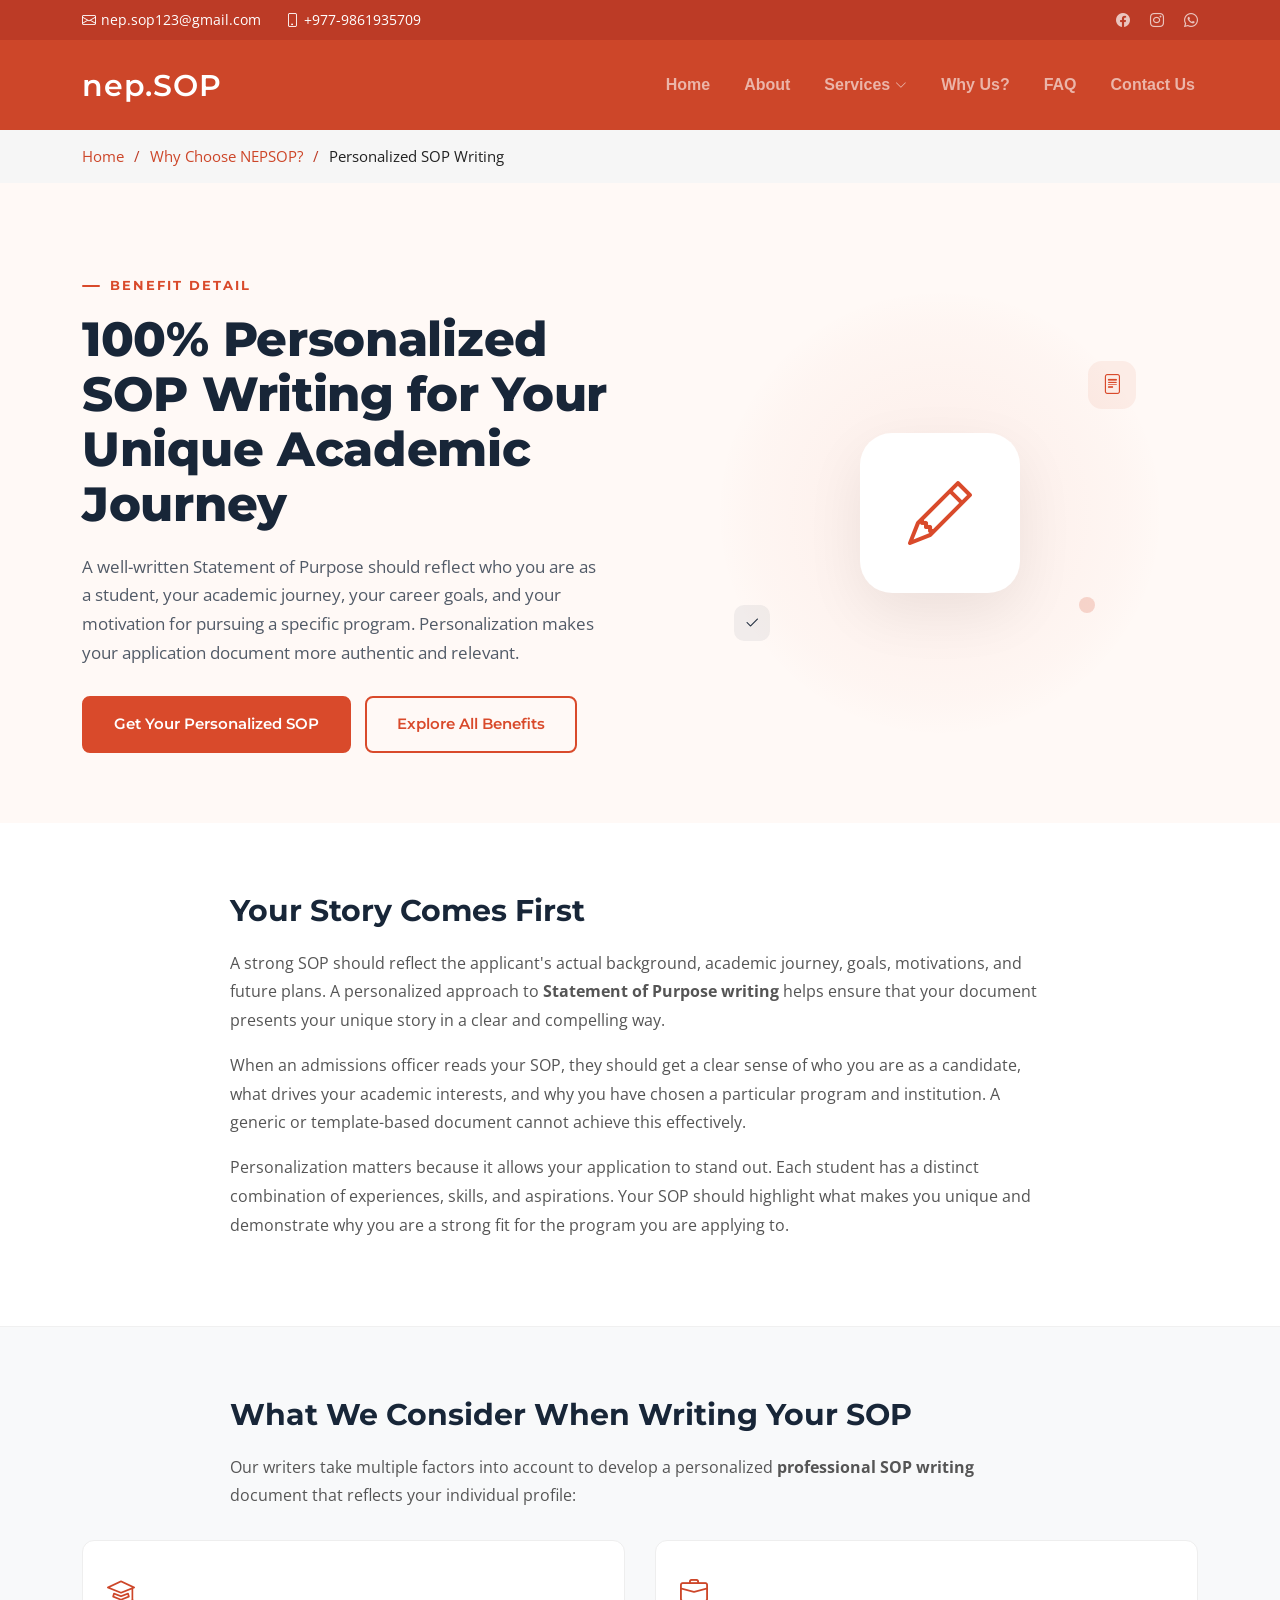
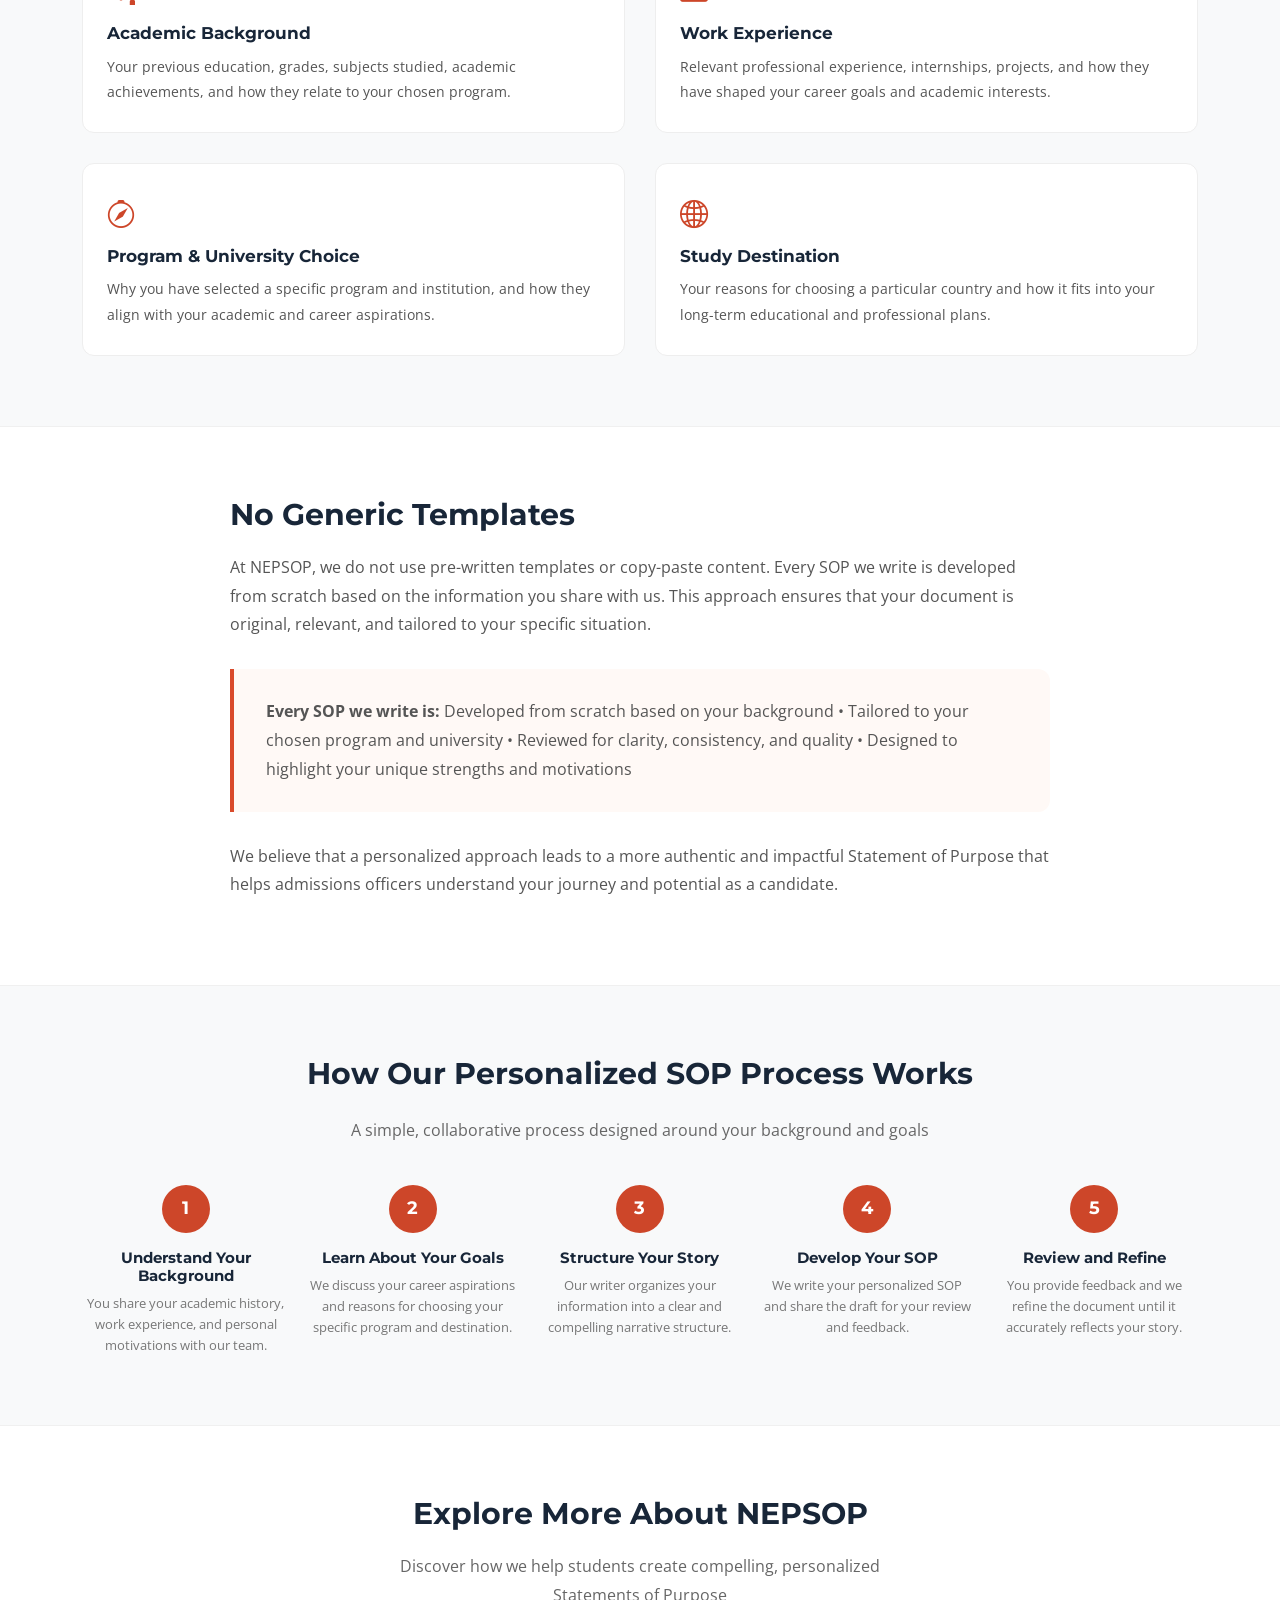
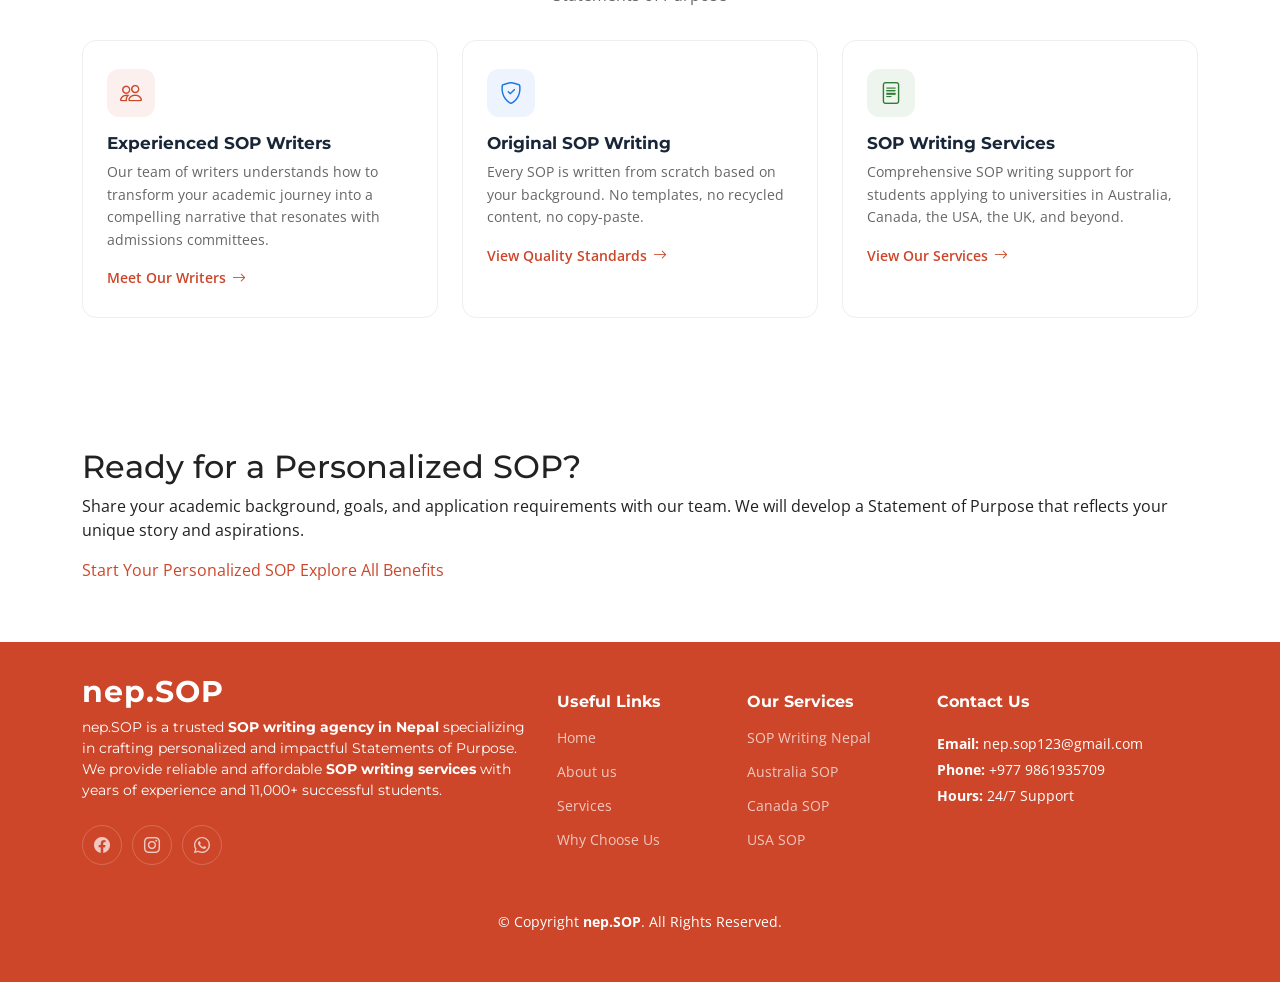
==== 100-personalized-sop-writing.html @ 0b8f34bb "feat: added new pages and improved SEO" ====
<!DOCTYPE html>
<html lang="en">

<head>
  <meta charset="utf-8">
  <meta content="width=device-width, initial-scale=1.0" name="viewport">

  <title>100% Personalized SOP Writing Services | NEPSOP</title>
  <meta name="description" content="Get 100% personalized SOP writing from NEPSOP. Every Statement of Purpose is crafted from scratch based on your academic background, career goals, and chosen program. No templates.">
  <meta name="keywords" content="personalized SOP writing, professional SOP writing services, SOP writing services in Nepal, Statement of Purpose writing, custom SOP writing">

  <link rel="canonical" href="https://nepsop.com.np/100-personalized-sop-writing.html">
  <meta name="robots" content="index, follow">

  <link href="assets/favicon/apple-icon.png" rel="icon">
  <link href="assets/img/apple-touch-icon.png" rel="apple-touch-icon">

  <meta property="og:type" content="website">
  <meta property="og:url" content="https://nepsop.com.np/100-personalized-sop-writing.html">
  <meta property="og:title" content="100% Personalized SOP Writing Services | NEPSOP">
  <meta property="og:description" content="Get 100% personalized SOP writing from NEPSOP. Every Statement of Purpose is crafted from scratch based on your unique academic background and goals.">
  <meta property="og:image" content="https://nepsop.com.np/assets/img/neop.sop.png">
  <meta property="og:site_name" content="nep.SOP">

  <meta name="twitter:card" content="summary_large_image">
  <meta name="twitter:title" content="100% Personalized SOP Writing Services | NEPSOP">
  <meta name="twitter:description" content="Get 100% personalized SOP writing from NEPSOP. Every Statement of Purpose is crafted from scratch based on your unique academic journey.">
  <meta name="twitter:image" content="https://nepsop.com.np/assets/img/neop.sop.png">

  <link rel="preconnect" href="https://fonts.googleapis.com">
  <link rel="preconnect" href="https://fonts.gstatic.com" crossorigin>
  <link href="https://fonts.googleapis.com/css2?family=Open+Sans:ital,wght@0,300;0,400;0,500;0,600;0,700;1,300;1,400;1,600;1,700&family=Montserrat:ital,wght@0,300;0,400;0,500;0,600;0,700;1,300;1,400;1,500;1,600;1,700&family=Raleway:ital,wght@0,300;0,400;0,500;0,600;0,700;1,300;1,400;1,500;1,600;1,700&display=swap" rel="stylesheet">

  <link href="assets/vendor/bootstrap/css/bootstrap.min.css" rel="stylesheet">
  <link href="assets/vendor/bootstrap-icons/bootstrap-icons.css" rel="stylesheet">
  <link href="assets/vendor/aos/aos.css" rel="stylesheet">
  <link href="assets/vendor/glightbox/css/glightbox.min.css" rel="stylesheet">

  <link href="assets/css/main.css" rel="stylesheet">
  <link rel="stylesheet" href="https://cdnjs.cloudflare.com/ajax/libs/font-awesome/6.4.0/css/all.min.css">

  <style>
    /* ===================== Detail Page Shared Styles ===================== */
    .detail-hero {
      background: #FFF9F6;
      padding: 80px 0 60px;
      position: relative;
      overflow: hidden;
    }
    .detail-hero .hero-content {
      display: flex;
      align-items: center;
      gap: 60px;
      min-height: 500px;
    }
    .detail-hero .hero-copy {
      flex: 0 0 50%;
      max-width: 540px;
    }
    .detail-hero .hero-eyebrow {
      display: inline-block;
      font-family: 'Montserrat', sans-serif;
      font-size: 13px;
      font-weight: 700;
      letter-spacing: 2px;
      text-transform: uppercase;
      color: #D94A2B;
      margin-bottom: 16px;
      position: relative;
      padding-left: 28px;
    }
    .detail-hero .hero-eyebrow::before {
      content: '';
      position: absolute;
      left: 0;
      top: 50%;
      transform: translateY(-50%);
      width: 18px;
      height: 2px;
      background: #D94A2B;
      border-radius: 1px;
    }
    .detail-hero .hero-copy h1 {
      font-family: 'Montserrat', sans-serif;
      font-size: 48px;
      font-weight: 800;
      line-height: 1.15;
      color: #182638;
      margin-bottom: 20px;
      letter-spacing: -0.3px;
    }
    .detail-hero .hero-description {
      font-family: 'Open Sans', sans-serif;
      font-size: 17px;
      line-height: 1.7;
      color: #182638;
      max-width: 520px;
      margin-bottom: 28px;
      opacity: 0.75;
    }
    .detail-hero .hero-actions {
      display: flex;
      gap: 14px;
      flex-wrap: wrap;
    }
    .detail-hero .btn-primary-action {
      display: inline-flex;
      align-items: center;
      gap: 8px;
      font-family: 'Montserrat', sans-serif;
      font-weight: 600;
      font-size: 15px;
      color: #fff;
      background: #D94A2B;
      padding: 15px 30px;
      border-radius: 8px;
      border: 2px solid #D94A2B;
      transition: all 0.35s ease;
      text-decoration: none;
    }
    .detail-hero .btn-primary-action:hover {
      background: #c13d22;
      border-color: #c13d22;
      transform: translateY(-2px);
      box-shadow: 0 8px 25px rgba(217,74,43,0.25);
      color: #fff;
    }
    .detail-hero .btn-secondary-action {
      display: inline-flex;
      align-items: center;
      gap: 8px;
      font-family: 'Montserrat', sans-serif;
      font-weight: 600;
      font-size: 15px;
      color: #D94A2B;
      background: transparent;
      padding: 15px 30px;
      border-radius: 8px;
      border: 2px solid #D94A2B;
      transition: all 0.35s ease;
      text-decoration: none;
    }
    .detail-hero .btn-secondary-action:hover {
      background: rgba(217,74,43,0.06);
      transform: translateY(-2px);
      color: #c13d22;
      border-color: #c13d22;
    }
    /* Right visual */
    .detail-hero .hero-visual {
      flex: 1;
      position: relative;
      display: flex;
      align-items: center;
      justify-content: center;
      min-height: 400px;
    }
    .detail-hero .visual-bg-shape {
      position: absolute;
      width: 440px;
      height: 440px;
      border-radius: 50%;
      background: radial-gradient(circle at 50% 50%, rgba(217,74,43,0.07) 0%, rgba(217,74,43,0.02) 60%, transparent 72%);
      top: 50%;
      left: 50%;
      transform: translate(-50%, -50%);
      pointer-events: none;
    }
    .detail-hero .visual-icon-box {
      width: 160px;
      height: 160px;
      background: #fff;
      border-radius: 32px;
      box-shadow: 0 20px 60px rgba(0,0,0,0.07);
      display: flex;
      align-items: center;
      justify-content: center;
      position: relative;
      z-index: 2;
    }
    .detail-hero .visual-icon-box i {
      font-size: 64px;
      color: #D94A2B;
    }
    .detail-hero .visual-accent-1 {
      position: absolute;
      width: 48px;
      height: 48px;
      background: rgba(217,74,43,0.08);
      border-radius: 14px;
      display: flex;
      align-items: center;
      justify-content: center;
      font-size: 20px;
      color: #D94A2B;
      top: 12%;
      right: 12%;
      z-index: 1;
    }
    .detail-hero .visual-accent-2 {
      position: absolute;
      width: 36px;
      height: 36px;
      background: rgba(24,38,56,0.06);
      border-radius: 10px;
      display: flex;
      align-items: center;
      justify-content: center;
      font-size: 16px;
      color: #182638;
      bottom: 18%;
      left: 10%;
      z-index: 1;
    }
    .detail-hero .visual-accent-3 {
      position: absolute;
      width: 16px;
      height: 16px;
      border-radius: 50%;
      background: #D94A2B;
      opacity: 0.2;
      bottom: 25%;
      right: 20%;
    }

    /* Content Sections */
    .detail-section {
      padding: 70px 0;
    }
    .detail-section + .detail-section {
      border-top: 1px solid #f0f0f0;
    }
    .detail-section.bg-soft {
      background: #f8f9fa;
    }
    .detail-section .content-width {
      max-width: 820px;
      margin: 0 auto;
    }
    .detail-section h2 {
      font-family: 'Montserrat', sans-serif;
      font-size: 30px;
      font-weight: 700;
      color: #182638;
      margin-bottom: 20px;
    }
    .detail-section h3 {
      font-family: 'Montserrat', sans-serif;
      font-size: 22px;
      font-weight: 600;
      color: #182638;
      margin-bottom: 14px;
    }
    .detail-section p {
      font-size: 16px;
      line-height: 1.8;
      color: #555;
      margin-bottom: 16px;
    }
    .detail-section ul {
      padding-left: 20px;
      margin-bottom: 20px;
    }
    .detail-section ul li {
      margin-bottom: 10px;
      color: #555;
      line-height: 1.6;
    }
    .detail-section ul li::marker {
      color: var(--color-primary);
    }

    /* Process Steps */
    .process-steps {
      display: grid;
      grid-template-columns: repeat(5, 1fr);
      gap: 20px;
      margin-top: 40px;
    }
    .process-step-item {
      text-align: center;
    }
    .process-step-item .step-num {
      width: 48px;
      height: 48px;
      border-radius: 50%;
      background: var(--color-primary);
      color: #fff;
      display: flex;
      align-items: center;
      justify-content: center;
      margin: 0 auto 16px;
      font-family: 'Montserrat', sans-serif;
      font-size: 18px;
      font-weight: 700;
    }
    .process-step-item h4 {
      font-family: 'Montserrat', sans-serif;
      font-size: 15px;
      font-weight: 700;
      color: #182638;
      margin-bottom: 8px;
    }
    .process-step-item p {
      font-size: 13px;
      line-height: 1.6;
      color: #777;
      margin-bottom: 0;
    }

    /* Highlight Box */
    .highlight-box {
      background: #FFF9F6;
      border-left: 4px solid #D94A2B;
      padding: 28px 32px;
      border-radius: 0 12px 12px 0;
      margin: 30px 0;
    }
    .highlight-box p:last-child {
      margin-bottom: 0;
    }

    /* Two column content */
    .two-col-content {
      display: grid;
      grid-template-columns: 1fr 1fr;
      gap: 30px;
      margin-top: 30px;
    }
    .two-col-content .col-item {
      background: #fff;
      border: 1px solid #eee;
      border-radius: 12px;
      padding: 28px 24px;
      transition: all 0.3s ease;
    }
    .two-col-content .col-item:hover {
      box-shadow: 0 6px 20px rgba(0,0,0,0.05);
    }
    .two-col-content .col-item .item-icon {
      font-size: 28px;
      color: var(--color-primary);
      margin-bottom: 12px;
    }
    .two-col-content .col-item h4 {
      font-size: 17px;
      font-weight: 700;
      color: #182638;
      margin-bottom: 10px;
    }
    .two-col-content .col-item p {
      font-size: 14px;
      margin-bottom: 0;
    }

    /* Related Cards */
    .related-grid {
      display: grid;
      grid-template-columns: repeat(3, 1fr);
      gap: 24px;
      margin-top: 30px;
    }
    .related-card {
      display: block;
      background: #fff;
      border: 1px solid #eee;
      border-radius: 14px;
      padding: 28px 24px;
      text-decoration: none;
      transition: all 0.35s ease;
    }
    .related-card:hover {
      transform: translateY(-4px);
      box-shadow: 0 10px 30px rgba(0,0,0,0.07);
      border-color: transparent;
      text-decoration: none;
    }
    .related-card .rc-icon {
      width: 48px;
      height: 48px;
      border-radius: 12px;
      display: flex;
      align-items: center;
      justify-content: center;
      margin-bottom: 16px;
      font-size: 22px;
    }
    .related-card:nth-child(1) .rc-icon { background: rgba(205,70,41,0.08); color: #CD4629; }
    .related-card:nth-child(2) .rc-icon { background: rgba(26,115,232,0.08); color: #1A73E8; }
    .related-card:nth-child(3) .rc-icon { background: rgba(46,125,50,0.08); color: #2E7D32; }
    .related-card h4 {
      font-size: 17px;
      font-weight: 700;
      color: #182638;
      margin-bottom: 8px;
      transition: color 0.3s ease;
    }
    .related-card:hover h4 {
      color: var(--color-primary);
    }
    .related-card p {
      font-size: 14px;
      color: #666;
      line-height: 1.6;
      margin-bottom: 14px;
    }
    .related-card .rc-link {
      font-size: 14px;
      font-weight: 600;
      color: var(--color-primary);
      display: inline-flex;
      align-items: center;
      gap: 6px;
    }
    .related-card .rc-link i {
      transition: transform 0.3s ease;
    }
    .related-card:hover .rc-link i {
      transform: translateX(4px);
    }

    .breadcrumb-custom {
      background-color: #f6f6f6;
      padding: 15px 0;
    }
    .breadcrumb-custom nav ol {
      display: flex;
      flex-wrap: wrap;
      list-style: none;
      margin: 0;
      padding: 0;
      font-size: 15px;
    }
    .breadcrumb-custom nav ol li + li::before {
      content: "/";
      padding: 0 10px;
      color: var(--color-secondary);
    }

    /* Responsive */
    @media (max-width: 991px) {
      .detail-hero .hero-content { flex-direction: column; gap: 40px; min-height: auto; }
      .detail-hero .hero-copy { flex: none; max-width: 100%; }
      .detail-hero .hero-copy h1 { font-size: 36px; }
      .detail-hero .hero-visual { min-height: 320px; width: 100%; }
      .detail-hero .visual-bg-shape { width: 340px; height: 340px; }
      .process-steps { grid-template-columns: repeat(3,1fr); }
      .two-col-content { grid-template-columns: 1fr; }
      .related-grid { grid-template-columns: repeat(2,1fr); }
    }
    @media (max-width: 767px) {
      .detail-hero { padding: 50px 0 40px; }
      .detail-hero .hero-copy h1 { font-size: 32px; }
      .detail-hero .hero-description { font-size: 16px; }
      .detail-hero .hero-visual { min-height: 280px; }
      .detail-hero .visual-icon-box { width: 120px; height: 120px; }
      .detail-hero .visual-icon-box i { font-size: 48px; }
      .process-steps { grid-template-columns: repeat(2,1fr); }
      .related-grid { grid-template-columns: 1fr; }
      .detail-section h2 { font-size: 26px; }
    }
    @media (max-width: 575px) {
      .detail-hero .hero-actions { flex-direction: column; }
      .detail-hero .btn-primary-action,
      .detail-hero .btn-secondary-action { width: 100%; justify-content: center; }
      .detail-hero .hero-copy h1 { font-size: 28px; }
      .process-steps { grid-template-columns: 1fr; }
    }
  </style>

  <script type="application/ld+json">
  {
    "@context": "https://schema.org",
    "@type": "Service",
    "name": "100% Personalized SOP Writing",
    "provider": {
      "@type": "Organization",
      "name": "nep.SOP",
      "url": "https://nepsop.com.np/"
    },
    "description": "Professional personalized SOP writing service for students. Every Statement of Purpose is crafted from scratch."
  }
  </script>
</head>

<body>

  <!-- ======= Top Bar ======= -->
  <section id="topbar" class="topbar d-flex align-items-center">
    <div class="container d-flex justify-content-center justify-content-md-between">
      <div class="contact-info d-flex align-items-center">
        <i class="bi bi-envelope d-flex align-items-center"><a href="mailto:nep.sop123@gmail.com">nep.sop123@gmail.com</a></i>
        <i class="bi bi-phone d-flex align-items-center ms-4"><a href="tel:+977-9861935709">+977-9861935709</a></i>
      </div>
      <div class="social-links d-none d-md-flex align-items-center">
        <a href="https://www.facebook.com/nep.sopwrite" target="_blank" class="facebook" aria-label="Facebook"><i class="bi bi-facebook"></i></a>
        <a href="https://www.instagram.com/nep.sop/" target="_blank" class="instagram" aria-label="Instagram"><i class="bi bi-instagram"></i></a>
        <a href="https://wa.me/9779861935709/?text=Hi%20there!%20Anyone%20up%20for%20help?#" target="_blank" class="whatsapp" aria-label="WhatsApp"><i class="bi bi-whatsapp"></i></a>
      </div>
    </div>
  </section>

  <!-- ======= Header ======= -->
  <header id="header" class="header d-flex align-items-center">
    <div class="container-fluid container-xl d-flex align-items-center justify-content-between">
      <a href="index.html" class="logo d-flex align-items-center">
        <span class="logo-text">nep.SOP</span>
      </a>
      <nav id="navbar" class="navbar">
        <ul>
          <li><a href="index.html">Home</a></li>
          <li><a href="index.html#about">About</a></li>
          <li class="dropdown"><a href="index.html#services"><span>Services</span> <i class="bi bi-chevron-down dropdown-indicator"></i></a>
            <ul>
              <li><a href="sop-writing-nepal.html">SOP Writing Nepal</a></li>
              <li><a href="australia-sop.html">Australia SOP</a></li>
              <li><a href="canada-sop.html">Canada SOP</a></li>
              <li><a href="usa-sop.html">USA SOP</a></li>
            </ul>
          </li>
          <li><a href="why-choose-nepsop.html">Why Us?</a></li>
          <li><a href="index.html#faq">FAQ</a></li>
          <li><a href="index.html#contact">Contact Us</a></li>
        </ul>
      </nav>
      <i class="mobile-nav-toggle mobile-nav-show bi bi-list"></i>
      <i class="mobile-nav-toggle mobile-nav-hide d-none bi bi-x"></i>
    </div>
  </header>

  <main id="main">

    <!-- ======= Breadcrumb ======= -->
    <div class="breadcrumb-custom">
      <div class="container">
        <nav aria-label="Breadcrumb">
          <ol>
            <li><a href="index.html">Home</a></li>
            <li><a href="why-choose-nepsop.html">Why Choose NEPSOP?</a></li>
            <li>Personalized SOP Writing</li>
          </ol>
        </nav>
      </div>
    </div>

    <!-- ======= Hero ======= -->
    <section class="detail-hero">
      <div class="container">
        <div class="hero-content">
          <div class="hero-copy" data-aos="fade-up" data-aos-delay="100">
            <span class="hero-eyebrow">BENEFIT DETAIL</span>
            <h1>100% Personalized SOP Writing for Your Unique Academic Journey</h1>
            <p class="hero-description">A well-written Statement of Purpose should reflect who you are as a student, your academic journey, your career goals, and your motivation for pursuing a specific program. Personalization makes your application document more authentic and relevant.</p>
            <div class="hero-actions">
              <a href="https://wa.me/9779861935709/?text=Hi%20there!%20I'm%20interested%20in%20personalized%20SOP%20writing" target="_blank" class="btn-primary-action">Get Your Personalized SOP</a>
              <a href="why-choose-nepsop.html" class="btn-secondary-action">Explore All Benefits</a>
            </div>
          </div>
          <div class="hero-visual" data-aos="fade-up" data-aos-delay="200">
            <div class="visual-bg-shape"></div>
            <div class="visual-icon-box">
              <i class="bi bi-pencil"></i>
            </div>
            <div class="visual-accent-1"><i class="bi bi-file-text"></i></div>
            <div class="visual-accent-2"><i class="bi bi-check2"></i></div>
            <div class="visual-accent-3"></div>
          </div>
        </div>
      </div>
    </section>

    <!-- ======= Your Story Comes First ======= -->
    <section class="detail-section">
      <div class="container">
        <div class="content-width" data-aos="fade-up">
          <h2>Your Story Comes First</h2>
          <p>A strong SOP should reflect the applicant's actual background, academic journey, goals, motivations, and future plans. A personalized approach to <strong>Statement of Purpose writing</strong> helps ensure that your document presents your unique story in a clear and compelling way.</p>
          <p>When an admissions officer reads your SOP, they should get a clear sense of who you are as a candidate, what drives your academic interests, and why you have chosen a particular program and institution. A generic or template-based document cannot achieve this effectively.</p>
          <p>Personalization matters because it allows your application to stand out. Each student has a distinct combination of experiences, skills, and aspirations. Your SOP should highlight what makes you unique and demonstrate why you are a strong fit for the program you are applying to.</p>
        </div>
      </div>
    </section>

    <!-- ======= What We Consider ======= -->
    <section class="detail-section bg-soft">
      <div class="container">
        <div class="content-width" data-aos="fade-up">
          <h2>What We Consider When Writing Your SOP</h2>
          <p>Our writers take multiple factors into account to develop a personalized <strong>professional SOP writing</strong> document that reflects your individual profile:</p>
        </div>
        <div class="two-col-content" data-aos="fade-up" data-aos-delay="100">
          <div class="col-item">
            <div class="item-icon"><i class="bi bi-mortarboard"></i></div>
            <h4>Academic Background</h4>
            <p>Your previous education, grades, subjects studied, academic achievements, and how they relate to your chosen program.</p>
          </div>
          <div class="col-item">
            <div class="item-icon"><i class="bi bi-briefcase"></i></div>
            <h4>Work Experience</h4>
            <p>Relevant professional experience, internships, projects, and how they have shaped your career goals and academic interests.</p>
          </div>
          <div class="col-item">
            <div class="item-icon"><i class="bi bi-compass"></i></div>
            <h4>Program &amp; University Choice</h4>
            <p>Why you have selected a specific program and institution, and how they align with your academic and career aspirations.</p>
          </div>
          <div class="col-item">
            <div class="item-icon"><i class="bi bi-globe2"></i></div>
            <h4>Study Destination</h4>
            <p>Your reasons for choosing a particular country and how it fits into your long-term educational and professional plans.</p>
          </div>
        </div>
      </div>
    </section>

    <!-- ======= No Generic Templates ======= -->
    <section class="detail-section">
      <div class="container">
        <div class="content-width" data-aos="fade-up">
          <h2>No Generic Templates</h2>
          <p>At NEPSOP, we do not use pre-written templates or copy-paste content. Every SOP we write is developed from scratch based on the information you share with us. This approach ensures that your document is original, relevant, and tailored to your specific situation.</p>
          <div class="highlight-box">
            <p><strong>Every SOP we write is:</strong> Developed from scratch based on your background &bull; Tailored to your chosen program and university &bull; Reviewed for clarity, consistency, and quality &bull; Designed to highlight your unique strengths and motivations</p>
          </div>
          <p>We believe that a personalized approach leads to a more authentic and impactful Statement of Purpose that helps admissions officers understand your journey and potential as a candidate.</p>
        </div>
      </div>
    </section>

    <!-- ======= How It Works ======= -->
    <section class="detail-section bg-soft">
      <div class="container" data-aos="fade-up">
        <h2 class="text-center mb-4">How Our Personalized SOP Process Works</h2>
        <p class="text-center mb-4" style="color:#666;max-width:650px;margin:0 auto 30px;font-size:16px;">A simple, collaborative process designed around your background and goals</p>
        <div class="process-steps">
          <div class="process-step-item">
            <div class="step-num">1</div>
            <h4>Understand Your Background</h4>
            <p>You share your academic history, work experience, and personal motivations with our team.</p>
          </div>
          <div class="process-step-item">
            <div class="step-num">2</div>
            <h4>Learn About Your Goals</h4>
            <p>We discuss your career aspirations and reasons for choosing your specific program and destination.</p>
          </div>
          <div class="process-step-item">
            <div class="step-num">3</div>
            <h4>Structure Your Story</h4>
            <p>Our writer organizes your information into a clear and compelling narrative structure.</p>
          </div>
          <div class="process-step-item">
            <div class="step-num">4</div>
            <h4>Develop Your SOP</h4>
            <p>We write your personalized SOP and share the draft for your review and feedback.</p>
          </div>
          <div class="process-step-item">
            <div class="step-num">5</div>
            <h4>Review and Refine</h4>
            <p>You provide feedback and we refine the document until it accurately reflects your story.</p>
          </div>
        </div>
      </div>
    </section>

    <!-- ======= Related Content ======= -->
    <section class="detail-section">
      <div class="container" data-aos="fade-up">
        <h2 class="text-center">Explore More About NEPSOP</h2>
        <p class="text-center" style="color:#666;max-width:550px;margin:0 auto;font-size:16px;">Discover how we help students create compelling, personalized Statements of Purpose</p>
        <div class="related-grid">
          <a href="experienced-sop-writers.html" class="related-card">
            <div class="rc-icon"><i class="bi bi-people"></i></div>
            <h4>Experienced SOP Writers</h4>
            <p>Our team of writers understands how to transform your academic journey into a compelling narrative that resonates with admissions committees.</p>
            <span class="rc-link">Meet Our Writers <i class="bi bi-arrow-right"></i></span>
          </a>
          <a href="plagiarism-free-sop-writing.html" class="related-card">
            <div class="rc-icon"><i class="bi bi-shield-check"></i></div>
            <h4>Original SOP Writing</h4>
            <p>Every SOP is written from scratch based on your background. No templates, no recycled content, no copy-paste.</p>
            <span class="rc-link">View Quality Standards <i class="bi bi-arrow-right"></i></span>
          </a>
          <a href="sop-writing-nepal.html" class="related-card">
            <div class="rc-icon"><i class="bi bi-file-text"></i></div>
            <h4>SOP Writing Services</h4>
            <p>Comprehensive SOP writing support for students applying to universities in Australia, Canada, the USA, the UK, and beyond.</p>
            <span class="rc-link">View Our Services <i class="bi bi-arrow-right"></i></span>
          </a>
        </div>
      </div>
    </section>

    <!-- ======= Final CTA ======= -->
    <section class="cta-final">
      <div class="container" data-aos="fade-up">
        <h2>Ready for a Personalized SOP?</h2>
        <p>Share your academic background, goals, and application requirements with our team. We will develop a Statement of Purpose that reflects your unique story and aspirations.</p>
        <div class="cta-actions">
          <a href="https://wa.me/9779861935709/?text=Hi%20there!%20I'm%20interested%20in%20personalized%20SOP%20writing" target="_blank" class="btn-cta-primary">Start Your Personalized SOP</a>
          <a href="why-choose-nepsop.html" class="btn-cta-secondary">Explore All Benefits</a>
        </div>
      </div>
    </section>

  </main>

  <!-- ======= Footer ======= -->
  <footer id="footer" class="footer">
    <div class="container">
      <div class="row gy-4">
        <div class="col-lg-5 col-md-12 footer-info">
          <a href="index.html" class="logo d-flex align-items-center">
            <span>nep.SOP</span>
          </a>
          <p>nep.SOP is a trusted <strong>SOP writing agency in Nepal</strong> specializing in crafting personalized and impactful Statements of Purpose. We provide reliable and affordable <strong>SOP writing services</strong> with years of experience and 11,000+ successful students.</p>
          <div class="social-links d-flex mt-4">
            <a href="https://www.facebook.com/nep.sopwrite" target="_blank" class="facebook" aria-label="Facebook"><i class="bi bi-facebook"></i></a>
            <a href="https://www.instagram.com/nep.sop/" target="_blank" class="instagram" aria-label="Instagram"><i class="bi bi-instagram"></i></a>
            <a href="https://wa.me/9779861935709/?text=Hi%20there!%20Anyone%20up%20for%20help?#" target="_blank" class="whatsapp" aria-label="WhatsApp"><i class="bi bi-whatsapp"></i></a>
          </div>
        </div>
        <div class="col-lg-2 col-6 footer-links">
          <h4>Useful Links</h4>
          <ul>
            <li><a href="index.html">Home</a></li>
            <li><a href="index.html#about">About us</a></li>
            <li><a href="index.html#services">Services</a></li>
            <li><a href="why-choose-nepsop.html">Why Choose Us</a></li>
          </ul>
        </div>
        <div class="col-lg-2 col-6 footer-links">
          <h4>Our Services</h4>
          <ul>
            <li><a href="sop-writing-nepal.html">SOP Writing Nepal</a></li>
            <li><a href="australia-sop.html">Australia SOP</a></li>
            <li><a href="canada-sop.html">Canada SOP</a></li>
            <li><a href="usa-sop.html">USA SOP</a></li>
          </ul>
        </div>
        <div class="col-lg-3 col-md-12 footer-contact text-center text-md-start">
          <h4>Contact Us</h4>
          <p>
            <strong>Email:</strong> nep.sop123@gmail.com<br>
            <strong>Phone:</strong> +977 9861935709<br>
            <strong>Hours:</strong> 24/7 Support<br>
          </p>
        </div>
      </div>
    </div>
    <div class="container mt-4">
      <div class="copyright">
        &copy; Copyright <strong><span>nep.SOP</span></strong>. All Rights Reserved.
      </div>
    </div>
  </footer>

  <a href="#" class="scroll-top d-flex align-items-center justify-content-center"><i class="bi bi-arrow-up-short"></i></a>
  <div id="preloader"></div>

  <script src="assets/vendor/bootstrap/js/bootstrap.bundle.min.js"></script>
  <script src="assets/vendor/aos/aos.js"></script>
  <script src="assets/vendor/glightbox/js/glightbox.min.js"></script>
  <script src="assets/vendor/purecounter/purecounter_vanilla.js"></script>
  <script src="assets/js/main.js"></script>

</body>
</html>
---- assets/css/main.css ----
/* Fonts */
:root {
  --font-default: "Open Sans", system-ui, -apple-system, "Segoe UI", Roboto, "Helvetica Neue", Arial, "Noto Sans", "Liberation Sans", sans-serif, "Apple Color Emoji", "Segoe UI Emoji", "Segoe UI Symbol", "Noto Color Emoji";
  --font-primary: "Montserrat", sans-serif;
  --font-secondary: "Poppins", sans-serif;
}

/* Colors */
:root {
  --color-default: #222222;
  --color-primary: #CD4629;
  --color-secondary: #bc3b26;
}

/* Smooth scroll behavior */
:root {
  scroll-behavior: smooth;
}

/*--------------------------------------------------------------
# General
--------------------------------------------------------------*/
body {
  font-family: var(--font-default);
  color: var(--color-default);
}

a {
  color: var(--color-primary);
  text-decoration: none;
}

a:hover {
  color: #00b6a1;
  text-decoration: none;
}

h1,
h2,
h3,
h4,
h5,
h6 {
  font-family: var(--font-primary);
}

/*--------------------------------------------------------------
# Sections & Section Header
--------------------------------------------------------------*/
section {
  padding: 60px 0;
  overflow: hidden;
}

.sections-bg {
  background-color: #f6f6f6;
}

.section-header {
  text-align: center;
  padding-bottom: 60px;
}

.section-header h2 {
  font-size: 32px;
  font-weight: 600;
  margin-bottom: 20px;
  padding-bottom: 20px;
  position: relative;
}

.section-header h2:after {
  content: "";
  position: absolute;
  display: block;
  width: 50px;
  height: 3px;
  background: var(--color-primary);
  left: 0;
  right: 0;
  bottom: 0;
  margin: auto;
}

.section-header p {
  margin-bottom: 0;
  color: #6f6f6f;
}

/*--------------------------------------------------------------
# Breadcrumbs
--------------------------------------------------------------*/
.breadcrumbs .page-header {
  padding: 60px 0 60px 0;
  min-height: 20vh;
  position: relative;
  background-color: var(--color-primary);
}

.breadcrumbs .page-header h2 {
  font-size: 56px;
  font-weight: 500;
  color: #fff;
  font-family: var(--font-secondary);
}

.breadcrumbs .page-header p {
  color: rgba(255, 255, 255, 0.8);
}

.breadcrumbs nav {
  background-color: #f6f6f6;
  padding: 20px 0;
}

.breadcrumbs nav ol {
  display: flex;
  flex-wrap: wrap;
  list-style: none;
  margin: 0;
  padding: 0;
  font-size: 16px;
  font-weight: 600;
  color: var(--color-default);
}

.breadcrumbs nav ol a {
  color: var(--color-primary);
  transition: 0.3s;
}

.breadcrumbs nav ol a:hover {
  text-decoration: underline;
}

.breadcrumbs nav ol li+li {
  padding-left: 10px;
}

.breadcrumbs nav ol li+li::before {
  display: inline-block;
  padding-right: 10px;
  color: var(--color-secondary);
  content: "/";
}

/*--------------------------------------------------------------
# Scroll top button
--------------------------------------------------------------*/
.scroll-top {
  position: fixed;
  visibility: hidden;
  opacity: 0;
  right: 15px;
  bottom: -15px;
  z-index: 99999;
  background: var(--color-secondary);
  width: 44px;
  height: 44px;
  border-radius: 50px;
  transition: all 0.4s;
}

.scroll-top i {
  font-size: 24px;
  color: #fff;
  line-height: 0;
}

.scroll-top:hover {
  background: rgba(248, 90, 64, 0.8);
  color: #fff;
}

.scroll-top.active {
  visibility: visible;
  opacity: 1;
  bottom: 15px;
}

/*--------------------------------------------------------------
# Disable aos animation delay on mobile devices
--------------------------------------------------------------*/
@media screen and (max-width: 768px) {
  [data-aos-delay] {
    transition-delay: 0 !important;
  }
}

/*--------------------------------------------------------------
# Header
--------------------------------------------------------------*/
.topbar {
  background: #bc3b26;
  height: 40px;
  font-size: 14px;
  transition: all 0.5s;
  color: #fff;
  padding: 0;
}

.topbar .contact-info i {
  font-style: normal;
  color: #fff;
  line-height: 0;
}

.topbar .contact-info i a,
.topbar .contact-info i span {
  padding-left: 5px;
  color: #fff;
}

@media (max-width: 575px) {

  .topbar .contact-info i a,
  .topbar .contact-info i span {
    font-size: 13px;
  }
}

.topbar .contact-info i a {
  line-height: 0;
  transition: 0.3s;
}

.topbar .contact-info i a:hover {
  color: #fff;
  text-decoration: underline;
}

.topbar .social-links a {
  color: rgba(255, 255, 255, 0.7);
  line-height: 0;
  transition: 0.3s;
  margin-left: 20px;
}

.topbar .social-links a:hover {
  color: #fff;
}

.header {
  transition: all 0.5s;
  z-index: 997;
  height: 90px;
  background-color: var(--color-primary);
}

.header.sticked {
  position: fixed;
  top: 0;
  right: 0;
  left: 0;
  height: 70px;
  box-shadow: 0px 2px 20px rgba(0, 0, 0, 0.1);
}

.header .logo img {
  max-height: 40px;
  margin-right: 6px;
}

.header .logo .logo-text,
.header .logo h1 {
  font-size: 30px;
  margin: 0;
  font-weight: 600;
  letter-spacing: 0.8px;
  color: #fff;
  font-family: var(--font-primary);
}

.header .logo h1 span {
  color: #f96f59;
}

.sticked-header-offset {
  margin-top: 70px;
}

section {
  scroll-margin-top: 70px;
}

/*--------------------------------------------------------------
# Desktop Navigation
--------------------------------------------------------------*/
@media (min-width: 1280px) {
  .navbar {
    padding: 0;
  }

  .navbar ul {
    margin: 0;
    padding: 0;
    display: flex;
    list-style: none;
    align-items: center;
  }

  .navbar li {
    position: relative;
  }

  .navbar>ul>li {
    white-space: nowrap;
    padding: 10px 0 10px 28px;
  }

  .navbar a,
  .navbar a:focus {
    display: flex;
    align-items: center;
    justify-content: space-between;
    padding: 0 3px;
    font-family: var(--font-secondary);
    font-size: 16px;
    font-weight: 600;
    color: rgba(255, 255, 255, 0.6);
    white-space: nowrap;
    transition: 0.3s;
    position: relative;
  }

  .navbar a i,
  .navbar a:focus i {
    font-size: 12px;
    line-height: 0;
    margin-left: 5px;
  }

  .navbar>ul>li>a:before {
    content: "";
    position: absolute;
    width: 100%;
    height: 2px;
    bottom: -6px;
    left: 0;
    background-color: white;
    visibility: hidden;
    width: 0px;
    transition: all 0.3s ease-in-out 0s;
  }

  .navbar a:hover:before,
  .navbar li:hover>a:before,
  .navbar .active:before {
    visibility: visible;
    width: 100%;
  }

  .navbar a:hover,
  .navbar .active,
  .navbar .active:focus,
  .navbar li:hover>a {
    color: #fff;
  }

  .navbar .dropdown ul {
    display: block;
    position: absolute;
    left: 28px;
    top: calc(100% + 30px);
    margin: 0;
    padding: 10px 0;
    z-index: 99;
    opacity: 0;
    visibility: hidden;
    background: #fff;
    box-shadow: 0px 0px 30px rgba(127, 137, 161, 0.25);
    transition: 0.3s;
    border-radius: 4px;
  }

  .navbar .dropdown ul li {
    min-width: 200px;
  }

  .navbar .dropdown ul a {
    padding: 10px 20px;
    font-size: 15px;
    text-transform: none;
    font-weight: 600;
    color: #006a5d;
  }

  .navbar .dropdown ul a i {
    font-size: 12px;
  }

  .navbar .dropdown ul a:hover,
  .navbar .dropdown ul .active:hover,
  .navbar .dropdown ul li:hover>a {
    color: var(--color-secondary);
  }

  .navbar .dropdown:hover>ul {
    opacity: 1;
    top: 100%;
    visibility: visible;
  }

  .navbar .dropdown .dropdown ul {
    top: 0;
    left: calc(100% - 30px);
    visibility: hidden;
  }

  .navbar .dropdown .dropdown:hover>ul {
    opacity: 1;
    top: 0;
    left: 100%;
    visibility: visible;
  }
}

@media (min-width: 1280px) and (max-width: 1366px) {
  .navbar .dropdown .dropdown ul {
    left: -90%;
  }

  .navbar .dropdown .dropdown:hover>ul {
    left: -100%;
  }
}

@media (min-width: 1280px) {

  .mobile-nav-show,
  .mobile-nav-hide {
    display: none;
  }
}

/*--------------------------------------------------------------
# Mobile Navigation
--------------------------------------------------------------*/
@media (max-width: 1279px) {
  .navbar {
    position: fixed;
    top: 0;
    right: -100%;
    width: 100%;
    max-width: 400px;
    bottom: 0;
    transition: 0.3s;
    z-index: 9997;
  }

  .navbar ul {
    position: absolute;
    inset: 0;
    padding: 50px 0 10px 0;
    margin: 0;
    background: rgba(0, 131, 116, 0.9);
    overflow-y: auto;
    transition: 0.3s;
    z-index: 9998;
  }

  .navbar a,
  .navbar a:focus {
    display: flex;
    align-items: center;
    justify-content: space-between;
    padding: 10px 20px;
    font-family: var(--font-primary);
    font-size: 15px;
    font-weight: 600;
    color: rgba(255, 255, 255, 0.7);
    white-space: nowrap;
    transition: 0.3s;
  }

  .navbar a i,
  .navbar a:focus i {
    font-size: 12px;
    line-height: 0;
    margin-left: 5px;
  }

  .navbar a:hover,
  .navbar .active,
  .navbar .active:focus,
  .navbar li:hover>a {
    color: #fff;
  }

  .navbar .getstarted,
  .navbar .getstarted:focus {
    background: var(--color-primary);
    padding: 8px 20px;
    border-radius: 4px;
    margin: 15px;
    color: #fff;
  }

  .navbar .getstarted:hover,
  .navbar .getstarted:focus:hover {
    color: #fff;
    background: rgba(0, 131, 116, 0.8);
  }

  .navbar .dropdown ul,
  .navbar .dropdown .dropdown ul {
    position: static;
    display: none;
    padding: 10px 0;
    margin: 10px 20px;
    transition: all 0.5s ease-in-out;
    background-color: #007466;
    border: 1px solid #006459;
  }

  .navbar .dropdown>.dropdown-active,
  .navbar .dropdown .dropdown>.dropdown-active {
    display: block;
  }

  .mobile-nav-show {
    color: rgba(255, 255, 255, 0.6);
    font-size: 28px;
    cursor: pointer;
    line-height: 0;
    transition: 0.5s;
    z-index: 9999;
    margin-right: 10px;
  }

  .mobile-nav-hide {
    color: #fff;
    font-size: 32px;
    cursor: pointer;
    line-height: 0;
    transition: 0.5s;
    position: fixed;
    right: 20px;
    top: 20px;
    z-index: 9999;
  }

  .mobile-nav-active {
    overflow: hidden;
  }

  .mobile-nav-active .navbar {
    right: 0;
  }

  .mobile-nav-active .navbar:before {
    content: "";
    position: fixed;
    inset: 0;
    background: rgba(0, 106, 93, 0.8);
    z-index: 9996;
  }
}

/*--------------------------------------------------------------
# About Us Section
--------------------------------------------------------------*/
.about h3 {
  font-weight: 700;
  font-size: 28px;
  margin-bottom: 20px;
  font-family: var(--font-secondary);
}

.about .call-us {
  left: 10%;
  right: 10%;
  bottom: 0;
  background-color: #fff;
  box-shadow: 0px 2px 25px rgba(0, 0, 0, 0.08);
  padding: 20px;
  text-align: center;
}

.about .call-us h4 {
  font-size: 24px;
  font-weight: 700;
  margin-bottom: 5px;
}

.about .call-us p {
  font-size: 28px;
  font-weight: 700;
  text-align: justify;
  color: var(--color-primary);
}

.about .content ul {
  list-style: none;
  padding: 0;
}

.about .content ul li {
  padding: 0 0 10px 30px;
  position: relative;
}

.about .content ul i {
  position: absolute;
  font-size: 20px;
  left: 0;
  top: -3px;
  color: var(--color-primary);
}

.about p {
  text-align: justify;
}

.about .content p:last-child {
  margin-bottom: 0;
  text-align: justify;
}

.about .play-btn {
  width: 94px;
  height: 94px;
  background: radial-gradient(var(--color-primary) 50%, rgba(0, 131, 116, 0.4) 52%);
  border-radius: 50%;
  display: block;
  position: absolute;
  left: calc(50% - 47px);
  top: calc(50% - 47px);
  overflow: hidden;
}

.about .play-btn:before {
  content: "";
  position: absolute;
  width: 120px;
  height: 120px;
  animation-delay: 0s;
  animation: pulsate-btn 2s;
  animation-direction: forwards;
  animation-iteration-count: infinite;
  animation-timing-function: steps;
  opacity: 1;
  border-radius: 50%;
  border: 5px solid rgba(0, 131, 116, 0.7);
  top: -15%;
  left: -15%;
  background: rgba(198, 16, 0, 0);
}

.about .play-btn:after {
  content: "";
  position: absolute;
  left: 50%;
  top: 50%;
  transform: translateX(-40%) translateY(-50%);
  width: 0;
  height: 0;
  border-top: 10px solid transparent;
  border-bottom: 10px solid transparent;
  border-left: 15px solid #fff;
  z-index: 100;
  transition: all 400ms cubic-bezier(0.55, 0.055, 0.675, 0.19);
}

.about .play-btn:hover:before {
  content: "";
  position: absolute;
  left: 50%;
  top: 50%;
  transform: translateX(-40%) translateY(-50%);
  width: 0;
  height: 0;
  border: none;
  border-top: 10px solid transparent;
  border-bottom: 10px solid transparent;
  border-left: 15px solid #fff;
  z-index: 200;
  animation: none;
  border-radius: 0;
}

.about .play-btn:hover:after {
  border-left: 15px solid var(--color-primary);
  transform: scale(20);
}

@keyframes pulsate-btn {
  0% {
    transform: scale(0.6, 0.6);
    opacity: 1;
  }

  100% {
    transform: scale(1, 1);
    opacity: 0;
  }
}

/*--------------------------------------------------------------
# Clients Section
--------------------------------------------------------------*/
.clients {
  padding: 40px 0;
}

.clients .swiper {
  padding: 10px 0;
}

.clients .swiper-slide img {
  transition: 0.3s;
}

.clients .swiper-slide img:hover {
  transform: scale(1.1);
}

.clients .swiper-pagination {
  margin-top: 20px;
  position: relative;
}

.clients .swiper-pagination .swiper-pagination-bullet {
  width: 12px;
  height: 12px;
  background-color: #fff;
  opacity: 1;
  background-color: #ddd;
}

.clients .swiper-pagination .swiper-pagination-bullet-active {
  background-color: var(--color-primary);
}

/*--------------------------------------------------------------
# Stats Counter Section
--------------------------------------------------------------*/
.stats-counter {
  padding: 40px 0;
}

#stats-counter {
  background-color: var(--color-primary);
}

.stats-container {
  max-width: 960px;
  /* Set a max-width to allow the container to be responsive */
  margin: 0 auto;
  /* Center the container horizontally */
  background-color: #f8f4f4;
  padding: 20px;
  /* Add padding to create space around the content */
  box-sizing: border-box;
  /* Include padding and border in the element's total width and height */
  border-radius: 10px;
  /* Add a border radius to create curved edges */
}

.counter h1 {
  display: inline;
  color: #088474
}

.stats-counter .row {
  display: flex;
  justify-content: center;
  flex-wrap: wrap;
}

.stats-counter .stats-item {
  flex: 0 0 calc(25% - 30px);
  display: flex;
  align-items: center;
  justify-content: center;
  flex-direction: column;
  margin: 5px;
}

.stats-counter .stats-item span {
  font-size: 60px;
  line-height: 1;
  text-align: center;
  content: "+";
}

.stats-counter .stats-item p {
  font-size: 18px;
  margin: 0;
  text-align: center;
}


.stats-counter .stats-item .purecounter {
  min-width: 90px;
  padding-right: 15px;
}

.stats-counter .stats-item i {
  font-size: 44px;
  line-height: 0;
  margin-right: 15px;
}

.stats-counter .stats-item span {
  font-size: 40px;
  display: block;
  font-weight: 700;
  color: var(--color-primary);
  line-height: 40px;
}

.stats-counter .stats-item p {
  margin: 0;
  font-family: var(--font-primary);
  font-size: 14px;
}

/*--------------------------------------------------------------
# Call To Action Section
--------------------------------------------------------------*/
.call-to-action .container {
  background: linear-gradient(rgba(0, 0, 0, 0.5), rgba(0, 0, 0, 0.5)), url("../img/cta-bg.jpg") center center;
  background-size: cover;
  padding: 100px 60px;
  border-radius: 15px;
  overflow: hidden;
}

.call-to-action h3 {
  color: #fff;
  font-size: 28px;
  font-weight: 700;
  margin-bottom: 20px;
}

.call-to-action p {
  color: #fff;
  margin-bottom: 20px;
}

.call-to-action .play-btn {
  width: 94px;
  height: 94px;
  margin-bottom: 20px;
  background: radial-gradient(var(--color-primary) 50%, rgba(0, 131, 116, 0.4) 52%);
  border-radius: 50%;
  display: inline-block;
  position: relative;
  overflow: hidden;
}

.call-to-action .play-btn:before {
  content: "";
  position: absolute;
  width: 120px;
  height: 120px;
  animation-delay: 0s;
  animation: pulsate-btn 2s;
  animation-direction: forwards;
  animation-iteration-count: infinite;
  animation-timing-function: steps;
  opacity: 1;
  border-radius: 50%;
  border: 5px solid rgba(0, 131, 116, 0.7);
  top: -15%;
  left: -15%;
  background: rgba(198, 16, 0, 0);
}

.call-to-action .play-btn:after {
  content: "";
  position: absolute;
  left: 50%;
  top: 50%;
  transform: translateX(-40%) translateY(-50%);
  width: 0;
  height: 0;
  border-top: 10px solid transparent;
  border-bottom: 10px solid transparent;
  border-left: 15px solid #fff;
  z-index: 100;
  transition: all 400ms cubic-bezier(0.55, 0.055, 0.675, 0.19);
}

.call-to-action .play-btn:hover:before {
  content: "";
  position: absolute;
  left: 50%;
  top: 50%;
  transform: translateX(-40%) translateY(-50%);
  width: 0;
  height: 0;
  border: none;
  border-top: 10px solid transparent;
  border-bottom: 10px solid transparent;
  border-left: 15px solid #fff;
  z-index: 200;
  animation: none;
  border-radius: 0;
}

.call-to-action .play-btn:hover:after {
  border-left: 15px solid var(--color-primary);
  transform: scale(20);
}

.call-to-action .cta-btn {
  font-family: var(--font-primary);
  font-weight: 500;
  font-size: 16px;
  letter-spacing: 1px;
  display: inline-block;
  padding: 12px 48px;
  border-radius: 50px;
  transition: 0.5s;
  margin: 10px;
  border: 2px solid #fff;
  color: #fff;
}

.call-to-action .cta-btn:hover {
  background: var(--color-primary);
  border: 2px solid var(--color-primary);
}

@keyframes pulsate-btn {
  0% {
    transform: scale(0.6, 0.6);
    opacity: 1;
  }

  100% {
    transform: scale(1, 1);
    opacity: 0;
  }
}

/*--------------------------------------------------------------
# Our Services Section
--------------------------------------------------------------*/
.services {
  padding: 60px 0;
}

.services .service-item {
  padding: 40px;
  background: #fff;
  height: 100%;
  border-radius: 10px;
}

.services .service-item .icon {
  width: 48px;
  height: 48px;
  position: relative;
  margin-bottom: 50px;
}

.services .service-item .icon i {
  color: var(--color-default);
  font-size: 56px;
  transition: ease-in-out 0.3s;
  z-index: 2;
  position: relative;
}

.services .service-item .icon:before {
  position: absolute;
  content: "";
  height: 100%;
  width: 100%;
  background: var(--color-primary);
  border-radius: 50px;
  z-index: 1;
  top: 10px;
  right: -20px;
  transition: 0.3s;
}

.services .service-item h3 {
  color: var(--color-default);
  font-weight: 700;
  margin: 0 0 20px 0;
  padding-bottom: 8px;
  font-size: 22px;
  position: relative;
  display: inline-block;
  border-bottom: 4px solid #eeeeee;
  transition: 0.3s;
}

.services .service-item p {
  line-height: 24px;
  font-size: 14px;
  margin-bottom: 0;
}

.services .service-item .readmore {
  margin-top: 15px;
  display: inline-block;
  color: var(--color-primary);
}

.services .service-item:hover .icon:before {
  background: #00b6a1;
}

.services .service-item:hover h3 {
  border-color: var(--color-primary);
}

/*--------------------------------------------------------------
# Testimonials Section
--------------------------------------------------------------*/
.testimonials .testimonial-wrap {
  padding-left: 10px;
}

.testimonials .testimonial-item {
  box-sizing: content-box;
  padding: 30px;
  margin: 30px 10px;
  box-shadow: 0px 0 15px rgba(0, 0, 0, 0.1);
  position: relative;
  background: #fff;
  border-radius: 10px;
}

.testimonials .swiper-pagination {
  margin-top: 20px;
  position: relative;
}

.testimonials .swiper-pagination .swiper-pagination-bullet {
  width: 12px;
  height: 12px;
  background-color: rgba(0, 0, 0, 0.2);
  opacity: 1;
}

.testimonials .swiper-pagination .swiper-pagination-bullet-active {
  background-color: var(--color-primary);
}

@media (max-width: 767px) {
  .testimonials .testimonial-wrap {
    padding-left: 0;
  }

  .testimonials .testimonial-item {
    padding: 20px;
    margin: 10px;
    box-shadow: none;
  }

  .testimonials .swiper-pagination .swiper-pagination-bullet {
    width: 8px;
    height: 8px;
  }
}

/*--------------------------------------------------------------
# Portfolio Section
--------------------------------------------------------------*/
.portfolio .portfolio-flters {
  padding: 0 0 20px 0;
  margin: 0 auto;
  list-style: none;
  text-align: center;
}

.portfolio .portfolio-flters li {
  cursor: pointer;
  display: inline-block;
  padding: 0;
  font-size: 18px;
  font-weight: 500;
  margin: 0 10px;
  line-height: 1;
  transition: all 0.3s ease-in-out;
}

.portfolio .portfolio-flters li:hover,
.portfolio .portfolio-flters li.filter-active {
  color: var(--color-primary);
}

.portfolio .portfolio-flters li:first-child {
  margin-left: 0;
}

.portfolio .portfolio-flters li:last-child {
  margin-right: 0;
}

@media (max-width: 575px) {
  .portfolio .portfolio-flters li {
    font-size: 14px;
    margin: 0 5px;
  }
}

.portfolio .portfolio-wrap {
  box-shadow: 0px 10px 30px rgba(0, 0, 0, 0.1);
  border-radius: 10px;
  height: 100%;
  overflow: hidden;
}

.portfolio .portfolio-wrap img {
  transition: 0.3s;
  position: relative;
  z-index: 1;
}

.portfolio .portfolio-wrap .portfolio-info {
  padding: 25px 20px;
  background-color: #fff;
  position: relative;
  border-top: 1px solid #f3f3f3;
  z-index: 2;
}

.portfolio .portfolio-wrap .portfolio-info h4 {
  font-size: 18px;
  font-weight: 600;
  padding-right: 50px;
}

.portfolio .portfolio-wrap .portfolio-info h4 a {
  color: var(--color-default);
  transition: 0.3s;
}

.portfolio .portfolio-wrap .portfolio-info h4 a:hover {
  color: var(--color-primary);
}

.portfolio .portfolio-wrap .portfolio-info p {
  color: #6c757d;
  font-size: 14px;
  margin-bottom: 0;
  padding-right: 50px;
}

.portfolio .portfolio-wrap:hover img {
  transform: scale(1.1);
}

/*--------------------------------------------------------------
# Portfolio Details Section
--------------------------------------------------------------*/
.portfolio-details .portfolio-details-slider img {
  width: 100%;
}

.portfolio-details .portfolio-details-slider .swiper-pagination .swiper-pagination-bullet {
  width: 12px;
  height: 12px;
  background-color: rgba(255, 255, 255, 0.7);
  opacity: 1;
}

.portfolio-details .portfolio-details-slider .swiper-pagination .swiper-pagination-bullet-active {
  background-color: var(--color-primary);
}

.portfolio-details .swiper-button-prev,
.portfolio-details .swiper-button-next {
  width: 48px;
  height: 48px;
}

.portfolio-details .swiper-button-prev:after,
.portfolio-details .swiper-button-next:after {
  color: rgba(255, 255, 255, 0.8);
  background-color: rgba(0, 0, 0, 0.2);
  font-size: 24px;
  border-radius: 50%;
  width: 48px;
  height: 48px;
  display: flex;
  align-items: center;
  justify-content: center;
  transition: 0.3s;
}

.portfolio-details .swiper-button-prev:hover:after,
.portfolio-details .swiper-button-next:hover:after {
  background-color: rgba(0, 0, 0, 0.6);
}

@media (max-width: 575px) {

  .portfolio-details .swiper-button-prev,
  .portfolio-details .swiper-button-next {
    display: none;
  }
}

.portfolio-details .portfolio-info h3 {
  font-size: 22px;
  font-weight: 700;
  margin-bottom: 20px;
  padding-bottom: 20px;
  position: relative;
}

.portfolio-details .portfolio-info h3:after {
  content: "";
  position: absolute;
  display: block;
  width: 50px;
  height: 3px;
  background: var(--color-primary);
  left: 0;
  bottom: 0;
}

.portfolio-details .portfolio-info ul {
  list-style: none;
  padding: 0;
  font-size: 15px;
}

.portfolio-details .portfolio-info ul li {
  display: flex;
  flex-direction: column;
  padding-bottom: 15px;
  font-size: 16px;
}

.portfolio-details .portfolio-info ul strong {
  text-transform: uppercase;
  font-weight: 400;
  color: #9c9c9c;
  font-size: 12px;
}

.portfolio-details .portfolio-info .btn-visit {
  padding: 8px 40px;
  background: var(--color-primary);
  color: #fff;
  border-radius: 50px;
  transition: 0.3s;
}

.portfolio-details .portfolio-info .btn-visit:hover {
  background: #009d8b;
}

.portfolio-details .portfolio-description h2 {
  font-size: 26px;
  font-weight: 700;
  margin-bottom: 20px;
}

.portfolio-details .portfolio-description p {
  padding: 0;
}

.portfolio-details .portfolio-description .testimonial-item {
  padding: 30px 30px 0 30px;
  position: relative;
  background: white;
  height: 100%;
  margin-bottom: 50px;
}

.portfolio-details .portfolio-description .testimonial-item .testimonial-img {
  width: 90px;
  border-radius: 50px;
  border: 6px solid #fff;
  float: left;
  margin: 0 10px 0 0;
}

.portfolio-details .portfolio-description .testimonial-item h3 {
  font-size: 18px;
  font-weight: bold;
  margin: 15px 0 5px 0;
  padding-top: 20px;
}

.portfolio-details .portfolio-description .testimonial-item h4 {
  font-size: 14px;
  color: #6c757d;
  margin: 0;
}

.portfolio-details .portfolio-description .testimonial-item .quote-icon-left,
.portfolio-details .portfolio-description .testimonial-item .quote-icon-right {
  color: #009d8b;
  font-size: 26px;
  line-height: 0;
}

.portfolio-details .portfolio-description .testimonial-item .quote-icon-left {
  display: inline-block;
  left: -5px;
  position: relative;
}

.portfolio-details .portfolio-description .testimonial-item .quote-icon-right {
  display: inline-block;
  right: -5px;
  position: relative;
  top: 10px;
  transform: scale(-1, -1);
}

.portfolio-details .portfolio-description .testimonial-item p {
  font-style: italic;
  margin: 0 0 15px 0 0 0;
  padding: 0;
}

/*--------------------------------------------------------------
# Our Team Section
--------------------------------------------------------------*/
.team .member {
  text-align: center;
  background: #fff;
  border-radius: 10px;
  padding: 15px;
  overflow: hidden;
  box-shadow: 0px 2px 25px rgba(0, 0, 0, 0.1);
}

.team .member img {
  border-radius: 10px;
  overflow: hidden;
}

.team .member .member-content {
  padding: 0 20px 30px 20px;
}

.team .member h4 {
  font-weight: 700;
  margin-top: 16px;
  margin-bottom: 2px;
  font-size: 20px;
}

.team .member span {
  font-style: italic;
  display: block;
  font-size: 14px;
  color: #6c757d;
}

.team .member p {
  padding-top: 10px;
  font-size: 14px;
  font-style: italic;
  color: #6c757d;
}

.team .member .social {
  margin-top: 15px;
  margin-bottom: 10px;
  display: flex;
  align-items: center;
  justify-content: space-around;
}

.team .member .social a {
  color: #a2a2a2;
  transition: 0.3s;
  border-radius: 50%;
  width: 40px;
  height: 40px;
  display: flex;
  align-items: center;
  justify-content: center;
  border: 1px solid #bbbbbb;
}

.team .member .social a:hover {
  color: var(--color-primary);
  border-color: var(--color-primary);
}

.team .member .social i {
  font-size: 18px;
  margin: 0 2px;
}

/*--------------------------------------------------------------
# Pricing Section
--------------------------------------------------------------*/
.pricing .pricing-item {
  padding: 60px 40px;
  box-shadow: 0 3px 20px -2px rgba(108, 117, 125, 0.15);
  background: #fff;
  height: 100%;
  position: relative;
  border-radius: 15px;
}



.pricing h3 {
  font-weight: 600;
  margin-bottom: 15px;
  font-size: 20px;
  color: #555555;
  text-align: center;
}

.pricing .icon {
  margin: 30px auto 30px auto;
  width: 70px;
  height: 70px;
  background: var(--color-primary);
  border-radius: 50%;
  display: flex;
  align-items: center;
  justify-content: center;
  transition: 0.3s;
  transform-style: preserve-3d;
}

.pricing .icon i {
  color: #fff;
  font-size: 28px;
  transition: ease-in-out 0.3s;
  line-height: 0;
}

.pricing .icon::before {
  position: absolute;
  content: "";
  height: 86px;
  width: 86px;
  border-radius: 50%;
  background: #87c1bb;
  transition: all 0.3s ease-out 0s;
  transform: translateZ(-1px);
}

.pricing .icon::after {
  position: absolute;
  content: "";
  height: 102px;
  width: 102px;
  border-radius: 50%;
  background: #d2eeeb;
  transition: all 0.3s ease-out 0s;
  transform: translateZ(-2px);
}

.pricing h4 {
  font-size: 48px;
  color: var(--color-secondary);
  font-weight: 700;
  font-family: var(--font-secondary);
  margin-bottom: 0;
  text-align: center;
}

.pricing h4 sup {
  font-size: 28px;
}

.pricing h4 span {
  color: rgba(108, 117, 125, 0.8);
  font-size: 18px;
  font-weight: 400;
}

.pricing ul {
  padding: 20px 0;
  list-style: none;
  color: #6c757d;
  text-align: left;
  line-height: 20px;
}

.pricing ul li {
  padding: 10px 0;
  display: flex;
  align-items: center;
}

.pricing ul i {
  color: #059652;
  font-size: 24px;
  padding-right: 3px;
}

.pricing ul .na {
  color: rgba(108, 117, 125, 0.5);
}

.pricing ul .na i {
  color: rgba(108, 117, 125, 0.5);
}

.pricing ul .na span {
  text-decoration: line-through;
}

.pricing .buy-btn {
  display: inline-block;
  padding: 10px 40px;
  border-radius: 50px;
  color: var(--color-primary);
  border: 1px solid rgba(0, 131, 116, 0.2);
  transition: none;
  font-size: 16px;
  font-weight: 600;
  font-family: var(--font-primary);
  transition: 0.3s;
}

.pricing .buy-btn:hover {
  background: var(--color-primary);
  color: #fff;
}

.pricing .featured {
  z-index: 10;
  border: 3px solid var(--color-primary);
}

@media (min-width: 992px) {
  .pricing .featured {
    transform: scale(1.15);
  }
}

/*--------------------------------------------------------------
# Frequently Asked Questions Section
--------------------------------------------------------------*/
.faq .content h3 {
  font-weight: 400;
  font-size: 34px;
}

.faq .content h4 {
  font-size: 20px;
  font-weight: 700;
  margin-top: 5px;
}

.faq .content p {
  font-size: 15px;
  color: #6c757d;
}

.faq .accordion-item {
  border: 0;
  margin-bottom: 20px;
  box-shadow: 0px 5px 25px 0px rgba(0, 0, 0, 0.06);
  border-radius: 10px;
}

.faq .accordion-item:last-child {
  margin-bottom: 0;
}

.faq .accordion-collapse {
  border: 0;
}

.faq .accordion-button {
  padding: 20px 50px 20px 20px;
  font-weight: 600;
  border: 0;
  font-size: 18px;
  line-height: 24px;
  color: var(--color-default);
  text-align: left;
  background: #fff;
  box-shadow: none;
  border-radius: 10px;
}

.faq .accordion-button .num {
  padding-right: 10px;
  font-size: 20px;
  line-height: 0;
  color: var(--color-primary);
}

.faq .accordion-button:not(.collapsed) {
  color: var(--color-primary);
  border-bottom: 0;
  box-shadow: none;
}

.faq .accordion-button:after {
  position: absolute;
  right: 20px;
  top: 20px;
}

.faq .accordion-body {
  padding: 0 40px 30px 45px;
  border: 0;
  border-radius: 10px;
  background: #fff;
  box-shadow: none;
}

/*--------------------------------------------------------------
# Recent Blog Posts Section
--------------------------------------------------------------*/
.recent-posts article {
  box-shadow: 0 4px 16px rgba(0, 0, 0, 0.1);
  background-color: #fff;
  padding: 30px;
  height: 100%;
  border-radius: 10px;
  overflow: hidden;
}

.recent-posts .post-img {
  max-height: 240px;
  margin: -30px -30px 15px -30px;
  overflow: hidden;
}

.recent-posts .post-category {
  font-size: 16px;
  color: #6f6f6f;
  margin-bottom: 10px;
}

.recent-posts .title {
  font-size: 22px;
  font-weight: 700;
  padding: 0;
  margin: 0 0 20px 0;
}

.recent-posts .title a {
  color: var(--color-default);
  transition: 0.3s;
}

.recent-posts .title a:hover {
  color: var(--color-primary);
}

.recent-posts .post-author-img {
  width: 50px;
  border-radius: 50%;
  margin-right: 15px;
}

.recent-posts .post-author {
  font-weight: 600;
  margin-bottom: 5px;
}

.recent-posts .post-date {
  font-size: 14px;
  color: #3c3c3c;
  margin-bottom: 0;
}

/*--------------------------------------------------------------
# Contact Section (Redesigned)
--------------------------------------------------------------*/
.contact-section {
  padding: 60px 0 80px;
  background-color: #FFF9F6;
  position: relative;
  overflow: hidden;
}

/* Section Header */
.contact-section .contact-section-header {
  text-align: center;
  margin-bottom: 40px;
}

.contact-section .contact-eyebrow {
  display: inline-block;
  font-family: var(--font-primary);
  font-size: 12px;
  font-weight: 700;
  letter-spacing: 3.5px;
  text-transform: uppercase;
  color: #D94A2B;
  margin-bottom: 10px;
}

.contact-section .contact-section-header h2 {
  font-size: 34px;
  font-weight: 700;
  color: #182638;
  margin-bottom: 12px;
  line-height: 1.25;
}

.contact-section .contact-accent-line {
  width: 50px;
  height: 3px;
  background: #D94A2B;
  margin: 0 auto 16px;
  border-radius: 2px;
}

.contact-section .contact-subtitle {
  font-size: 16px;
  line-height: 1.6;
  color: #667085;
  max-width: 560px;
  margin: 0 auto;
}

/* Main Contact Card */
.contact-section .contact-card {
  background: #FFFFFF;
  border-radius: 20px;
  box-shadow: 0 4px 24px rgba(0, 0, 0, 0.06);
  border: 1px solid #E8E8E8;
  overflow: hidden;
}

/* Left Column */
.contact-section .contact-info-col {
  padding: 0;
}

.contact-section .contact-info-content {
  padding: 44px 40px;
  height: 100%;
  display: flex;
  flex-direction: column;
  justify-content: center;
}

.contact-section .contact-info-heading {
  font-size: 22px;
  font-weight: 700;
  color: #182638;
  margin-bottom: 12px;
}

.contact-section .contact-info-text {
  font-size: 14.5px;
  line-height: 1.65;
  color: #667085;
  margin-bottom: 28px;
  max-width: 440px;
}

.contact-section .contact-info-text strong {
  color: #182638;
  font-weight: 600;
}

/* Contact Items Grid */
.contact-section .contact-items-grid {
  display: grid;
  grid-template-columns: 1fr 1fr;
  gap: 12px;
}

.contact-section .contact-item {
  display: flex;
  align-items: center;
  gap: 14px;
  padding: 14px 16px;
  background: #FFFFFF;
  border: 1px solid #E8E8E8;
  border-radius: 12px;
  transition: all 0.25s ease;
  cursor: default;
}

.contact-section .contact-item:hover {
  border-color: #D94A2B;
  box-shadow: 0 3px 12px rgba(217, 74, 43, 0.08);
  transform: translateY(-2px);
}

.contact-section .contact-item-icon {
  width: 40px;
  height: 40px;
  border-radius: 10px;
  background: rgba(217, 74, 43, 0.08);
  display: flex;
  align-items: center;
  justify-content: center;
  flex-shrink: 0;
  transition: background 0.25s ease;
}

.contact-section .contact-item:hover .contact-item-icon {
  background: rgba(217, 74, 43, 0.16);
}

.contact-section .contact-item-icon i {
  font-size: 18px;
  color: #D94A2B;
  line-height: 0;
}

.contact-section .contact-item-text {
  display: flex;
  flex-direction: column;
  gap: 2px;
}

.contact-section .contact-item-label {
  font-size: 12px;
  font-weight: 700;
  text-transform: uppercase;
  letter-spacing: 1px;
  color: #667085;
}

.contact-section .contact-item-value {
  font-size: 14px;
  font-weight: 600;
  color: #182638;
  line-height: 1.3;
}

/* Right Column: Visual Area */
.contact-section .contact-visual-col {
  padding: 0;
  background: #FFF9F6;
  display: flex;
  align-items: center;
  justify-content: center;
}

.contact-section .contact-visual-content {
  padding: 44px 36px;
  text-align: center;
  display: flex;
  flex-direction: column;
  align-items: center;
  gap: 32px;
}

.contact-section .contact-visual-bg {
  position: relative;
  width: 100%;
  max-width: 320px;
  padding: 20px;
  background: rgba(217, 74, 43, 0.03);
  border-radius: 16px;
  border: 1px solid rgba(217, 74, 43, 0.08);
  display: flex;
  align-items: center;
  justify-content: center;
}

.contact-section .contact-illustration {
  width: 100%;
  max-width: 260px;
  height: auto;
  position: relative;
  z-index: 2;
}

/* Decorative Circles */
.contact-section .deco-circle {
  position: absolute;
  border-radius: 50%;
  z-index: 1;
}

.contact-section .deco-circle-1 {
  width: 80px;
  height: 80px;
  background: rgba(217, 74, 43, 0.06);
  top: -10px;
  right: -10px;
}

.contact-section .deco-circle-2 {
  width: 50px;
  height: 50px;
  background: rgba(217, 74, 43, 0.04);
  bottom: -8px;
  left: -8px;
}

/* CTA Area */
.contact-section .contact-cta-area {
  width: 100%;
  text-align: center;
}

.contact-section .contact-cta-btn {
  display: inline-flex;
  align-items: center;
  gap: 10px;
  font-family: var(--font-primary);
  font-size: 15px;
  font-weight: 700;
  color: #FFFFFF;
  background: #D94A2B;
  padding: 14px 32px;
  border-radius: 50px;
  transition: all 0.3s ease;
  border: 2px solid #D94A2B;
  text-decoration: none;
}

.contact-section .contact-cta-btn i {
  font-size: 17px;
  transition: transform 0.3s ease;
}

.contact-section .contact-cta-btn:hover {
  background: #c03d20;
  border-color: #c03d20;
  color: #FFFFFF;
  transform: translateY(-3px);
  box-shadow: 0 6px 20px rgba(217, 74, 43, 0.25);
}

.contact-section .contact-cta-btn:hover i {
  transform: translateX(4px);
}

.contact-section .contact-trust-msg {
  font-size: 13px;
  color: #667085;
  line-height: 1.5;
  margin-top: 14px;
  margin-bottom: 0;
}

/* Responsive: Tablet */
@media (max-width: 991px) {
  .contact-section {
    padding: 50px 0 60px;
  }

  .contact-section .contact-section-header h2 {
    font-size: 28px;
  }

  .contact-section .contact-info-content {
    padding: 36px 28px;
  }

  .contact-section .contact-visual-content {
    padding: 36px 28px;
    gap: 28px;
  }

  .contact-section .contact-items-grid {
    gap: 10px;
  }

  .contact-section .contact-item {
    padding: 12px 14px;
  }

  .contact-section .contact-visual-bg {
    max-width: 280px;
  }

  .contact-section .contact-visual-col {
    background: #FFF9F6;
  }

  .contact-section .contact-card {
    border-radius: 16px;
  }
}

/* Responsive: Mobile */
@media (max-width: 767px) {
  .contact-section {
    padding: 40px 0 50px;
  }

  .contact-section .contact-section-header h2 {
    font-size: 24px;
  }

  .contact-section .contact-subtitle {
    font-size: 14.5px;
  }

  .contact-section .contact-info-content {
    padding: 28px 20px;
  }

  .contact-section .contact-info-heading {
    font-size: 20px;
  }

  .contact-section .contact-items-grid {
    grid-template-columns: 1fr;
    gap: 10px;
  }

  .contact-section .contact-item {
    padding: 12px 14px;
  }

  .contact-section .contact-visual-content {
    padding: 28px 20px 32px;
    gap: 24px;
  }

  .contact-section .contact-visual-bg {
    max-width: 240px;
    padding: 16px;
  }

  .contact-section .contact-illustration {
    max-width: 200px;
  }

  .contact-section .contact-cta-btn {
    width: 100%;
    justify-content: center;
    padding: 13px 24px;
    font-size: 14.5px;
  }

  .contact-section .contact-card {
    border-radius: 14px;
  }

  .contact-section .contact-visual-col {
    background: #FFF9F6;
  }
}

@keyframes animate-loading {
  0% {
    transform: rotate(0deg);
  }

  100% {
    transform: rotate(360deg);
  }
}

/*--------------------------------------------------------------
# Hero Section
--------------------------------------------------------------*/
.hero {
  width: 100%;
  position: relative;
  background: var(--color-primary);
  padding: 60px 0 0 0;
}

@media (min-width: 1365px) {
  .hero {
    background-attachment: fixed;
  }
}

.hero h2 {
  font-size: 48px;
  font-weight: 700;
  margin-bottom: 20px;
  color: #fff;
}

.hero h4 {
  font-size: 48px;
  font-weight: 700;
  margin-bottom: 20px;
  color: #fff;
}

.hero p {
  color: white;
  font-weight: 400;
  margin-bottom: 30px;
}

.hero .btn-get-started {
  font-family: var(--font-primary);
  font-weight: 500;
  font-size: 15px;
  letter-spacing: 1px;
  display: inline-block;
  padding: 14px 40px;
  border-radius: 50px;
  transition: 0.3s;
  color: #fff;
  background: rgba(255, 255, 255, 0.1);
  box-shadow: 0 0 15px rgba(0, 0, 0, 0.08);
  border: 2px solid rgba(255, 255, 255, 0.1);
}

.hero .btn-get-started:hover {
  border-color: rgba(255, 255, 255, 0.5);
}

.hero .btn-watch-video {
  font-size: 16px;
  transition: 0.5s;
  margin-left: 25px;
  color: #fff;
  font-weight: 600;
}

.hero .btn-watch-video i {
  color: rgba(255, 255, 255, 0.5);
  font-size: 32px;
  transition: 0.3s;
  line-height: 0;
  margin-right: 8px;
}

.hero .btn-watch-video:hover i {
  color: #fff;
}

@media (max-width: 640px) {
  .hero h2 {
    font-size: 36px;
  }

  .hero .btn-get-started,
  .hero .btn-watch-video {
    font-size: 14px;
  }
}

.hero .icon-boxes {
  padding-bottom: 60px;
}

@media (min-width: 1200px) {
  .hero .icon-boxes:before {
    content: "";
    position: absolute;
    bottom: 0;
    left: 0;
    right: 0;
    height: calc(50% + 20px);
    background-color: #fff;
  }
}

.hero .icon-box {
  padding: 60px 30px;
  position: relative;
  overflow: hidden;
  background: var(--color-primary);
  box-shadow: 0 0 29px 0 rgba(0, 0, 0, 0.08);
  transition: all 0.3s ease-in-out;
  border-radius: 8px;
  z-index: 1;
  height: 100%;
  width: 100%;
  text-align: center;
}

.hero .icon-box .title {
  font-weight: 700;
  margin-bottom: 15px;
  font-size: 24px;
}

.hero .icon-box .title a {
  color: #fff;
  transition: 0.3s;
}

.hero .icon-box .icon {
  margin-bottom: 20px;
  padding-top: 10px;
  display: inline-block;
  transition: all 0.3s ease-in-out;
  font-size: 48px;
  line-height: 1;
  color: rgba(255, 255, 255, 0.6);
}

.hero .icon-box:hover {
  background: #bc3b26;
}

.hero .icon-box:hover .title a,
.hero .icon-box:hover .icon {
  color: #fff;
}

/*--------------------------------------------------------------
# Footer
--------------------------------------------------------------*/
.footer {
  font-size: 14px;
  background-color: var(--color-primary);
  padding: 50px 0;
  color: white;
}

.footer .footer-info .logo {
  line-height: 0;
  margin-bottom: 25px;
}

.footer .footer-info .logo img {
  max-height: 40px;
  margin-right: 6px;
}

.footer .footer-info .logo span {
  font-size: 30px;
  font-weight: 700;
  letter-spacing: 1px;
  color: #fff;
  font-family: var(--font-primary);
}

.footer .footer-info p {
  font-size: 14px;
  font-family: var(--font-primary);
}

.footer .social-links a {
  display: flex;
  align-items: center;
  justify-content: center;
  width: 40px;
  height: 40px;
  border-radius: 50%;
  border: 1px solid rgba(255, 255, 255, 0.2);
  font-size: 16px;
  color: rgba(255, 255, 255, 0.7);
  margin-right: 10px;
  transition: 0.3s;
}

.footer .social-links a:hover {
  color: #fff;
  border-color: #fff;
}

.footer h4 {
  font-size: 16px;
  font-weight: bold;
  position: relative;
  padding-bottom: 12px;
}

.footer .footer-links {
  margin-bottom: 30px;
}

.footer .footer-links ul {
  list-style: none;
  padding: 0;
  margin: 0;
}

.footer .footer-links ul i {
  padding-right: 2px;
  color: rgba(0, 131, 116, 0.8);
  font-size: 12px;
  line-height: 0;
}

.footer .footer-links ul li {
  padding: 10px 0;
  display: flex;
  align-items: center;
}

.footer .footer-links ul li:first-child {
  padding-top: 0;
}

.footer .footer-links ul a {
  color: rgba(255, 255, 255, 0.7);
  transition: 0.3s;
  display: inline-block;
  line-height: 1;
}

.footer .footer-links ul a:hover {
  color: #fff;
}

.footer .footer-contact p {
  line-height: 26px;
}

.footer .copyright {
  text-align: center;
}

.footer .credits {
  padding-top: 4px;
  text-align: center;
  font-size: 13px;
}

.footer .credits a {
  color: #fff;
}

/*--------------------------------------------------------------
# Professional SOP Writing Services Section
--------------------------------------------------------------*/
.professional-services {
  padding: 60px 0;
  background-color: #f9f9f9;
}

.professional-services .pro-services-header {
  padding-bottom: 50px;
}

.professional-services .eyebrow {
  display: inline-block;
  font-family: var(--font-primary);
  font-size: 13px;
  font-weight: 600;
  letter-spacing: 3px;
  text-transform: uppercase;
  color: var(--color-primary);
  margin-bottom: 12px;
}

.professional-services .section-header h2 {
  font-size: 32px;
  font-weight: 700;
  margin-bottom: 16px;
  padding-bottom: 20px;
  position: relative;
  color: var(--color-default);
}

.professional-services .section-header h2:after {
  content: "";
  position: absolute;
  display: block;
  width: 60px;
  height: 3px;
  background: var(--color-primary);
  left: 0;
  right: 0;
  bottom: 0;
  margin: auto;
}

.professional-services .section-desc {
  color: #6f6f6f;
  font-size: 16px;
  line-height: 1.6;
  max-width: 580px;
  margin: 0 auto;
  margin-top: 20px;
}

/* Intro Card */
.professional-services .intro-card {
  background: #fff;
  border-radius: 12px;
  border: 1px solid #eee;
  box-shadow: 0 2px 15px rgba(0, 0, 0, 0.05);
  padding: 32px;
  height: 100%;
  display: flex;
  flex-direction: column;
}

.professional-services .intro-text {
  font-size: 15px;
  line-height: 1.7;
  color: #555;
  margin-bottom: 16px;
}

.professional-services .intro-text:last-of-type {
  margin-bottom: 0;
}

.professional-services .intro-text strong {
  color: var(--color-default);
  font-weight: 600;
}

/* Feature Highlights Grid */
.professional-services .feature-grid {
  display: grid;
  grid-template-columns: 1fr 1fr;
  gap: 12px;
  margin-top: 24px;
  margin-bottom: 24px;
}

.professional-services .feature-item {
  display: flex;
  align-items: center;
  gap: 10px;
  padding: 8px 12px;
  background: #f7f7f7;
  border-radius: 8px;
  transition: background 0.3s ease;
}

.professional-services .feature-item:hover {
  background: #f0efef;
}

.professional-services .feature-icon {
  width: 32px;
  height: 32px;
  border-radius: 8px;
  background: rgba(205, 70, 41, 0.1);
  display: flex;
  align-items: center;
  justify-content: center;
  flex-shrink: 0;
}

.professional-services .feature-icon i {
  font-size: 15px;
  color: var(--color-primary);
  line-height: 0;
}

.professional-services .feature-label {
  font-size: 13px;
  font-weight: 600;
  color: #333;
  line-height: 1.3;
}

/* Intro CTA Button */
.professional-services .intro-cta {
  display: inline-flex;
  align-items: center;
  gap: 8px;
  font-family: var(--font-primary);
  font-weight: 600;
  font-size: 14px;
  color: #fff;
  background: var(--color-primary);
  padding: 12px 28px;
  border-radius: 50px;
  transition: all 0.3s ease;
  margin-top: auto;
  align-self: flex-start;
  border: 2px solid var(--color-primary);
}

.professional-services .intro-cta i {
  font-size: 16px;
  transition: transform 0.3s ease;
}

.professional-services .intro-cta:hover {
  background: #b83d23;
  border-color: #b83d23;
  color: #fff;
}

.professional-services .intro-cta:hover i {
  transform: translateX(4px);
}

/* Service Cards */
.professional-services .service-card {
  background: #fff;
  border-radius: 12px;
  border: 1px solid #eee;
  box-shadow: 0 2px 15px rgba(0, 0, 0, 0.05);
  height: 100%;
  position: relative;
  overflow: hidden;
  transition: all 0.35s ease;
  display: flex;
  flex-direction: column;
}

.professional-services .service-card:hover {
  transform: translateY(-4px);
  box-shadow: 0 8px 30px rgba(0, 0, 0, 0.1);
  border-color: #e0e0e0;
}

.professional-services .service-card-accent {
  height: 3px;
  background: var(--color-primary);
  width: 100%;
  transition: height 0.3s ease;
}

.professional-services .service-card:hover .service-card-accent {
  height: 4px;
}

.professional-services .service-card-body {
  padding: 28px 24px 24px;
  display: flex;
  flex-direction: column;
  flex: 1;
}

.professional-services .service-card-icon {
  width: 48px;
  height: 48px;
  border-radius: 12px;
  background: rgba(205, 70, 41, 0.08);
  display: flex;
  align-items: center;
  justify-content: center;
  margin-bottom: 18px;
  transition: background 0.3s ease;
}

.professional-services .service-card:hover .service-card-icon {
  background: rgba(205, 70, 41, 0.16);
}

.professional-services .service-card-icon i {
  font-size: 24px;
  color: var(--color-primary);
  line-height: 0;
}

.professional-services .service-card h3 {
  font-size: 18px;
  font-weight: 700;
  margin-bottom: 10px;
  color: var(--color-default);
}

.professional-services .service-card h3 a {
  color: var(--color-default);
  transition: color 0.3s ease;
}

.professional-services .service-card h3 a:hover {
  color: var(--color-primary);
}

.professional-services .service-card p {
  font-size: 14px;
  line-height: 1.65;
  color: #666;
  margin-bottom: 16px;
  flex: 1;
}

.professional-services .service-card-link {
  display: inline-flex;
  align-items: center;
  gap: 6px;
  font-size: 14px;
  font-weight: 600;
  color: var(--color-primary);
  transition: all 0.3s ease;
  margin-top: auto;
}

.professional-services .service-card-link i {
  font-size: 14px;
  transition: transform 0.3s ease;
}

.professional-services .service-card-link:hover {
  color: #b83d23;
}

.professional-services .service-card-link:hover i {
  transform: translateX(4px);
}

/* Responsive */
@media (max-width: 991px) {
  .professional-services .col-lg-5,
  .professional-services .col-lg-7 {
    width: 100%;
  }

  .professional-services .intro-card {
    margin-bottom: 0;
  }

  .professional-services .pro-services-row > .col-lg-7 {
    margin-top: 0;
  }
}

@media (max-width: 767px) {
  .professional-services .intro-card {
    padding: 24px;
  }

  .professional-services .feature-grid {
    grid-template-columns: 1fr 1fr;
    gap: 10px;
  }

  .professional-services .feature-item {
    padding: 6px 10px;
  }

  .professional-services .feature-label {
    font-size: 12px;
  }

  .professional-services .service-card-body {
    padding: 24px 20px 20px;
  }

  .professional-services .service-card h3 {
    font-size: 17px;
  }
}

@media (max-width: 575px) {
  .professional-services {
    padding: 40px 0;
  }

  .professional-services .section-header h2 {
    font-size: 26px;
  }

  .professional-services .feature-grid {
    grid-template-columns: 1fr;
  }

  .professional-services .intro-cta {
    width: 100%;
    justify-content: center;
  }

  .professional-services .service-card-body {
    padding: 20px 16px 16px;
  }
}

/* added css */
.hero-btn{
  gap: 20px;
}
.hero-video{
  background-image: url(../img/contact.svg);
  background-repeat: no-repeat;
  background-position: center;
}
.video-box {
  border: 10px solid white;
  border-radius: 20px;
  background-color: white;
}

.google-img a img {
  height: 25px;
  margin-top: 15px;
}

.review-stars {
  color: gold;
  margin-top: 20px;
  margin-bottom: 10px;
}

.images-name-review {
  border-radius: 50px;
  display: flex;
  justify-content: flex-start;
  align-items: center;
  gap: 15px;
}

.images-name-review img {
  height: 40px;
}

.images-name-review p{
  margin-bottom: 0;
  font-weight: 600;
}
.name-tick{
  display: flex;
  align-items: center;
}
.name-tick a{
  margin-right: 6px;
  color: black;
  font-weight: 600;
}
.name-tick img{
  height: 18px;
}
@media (max-width: 992px){
  .contact .box-form{
    width: 100%;
  }
}
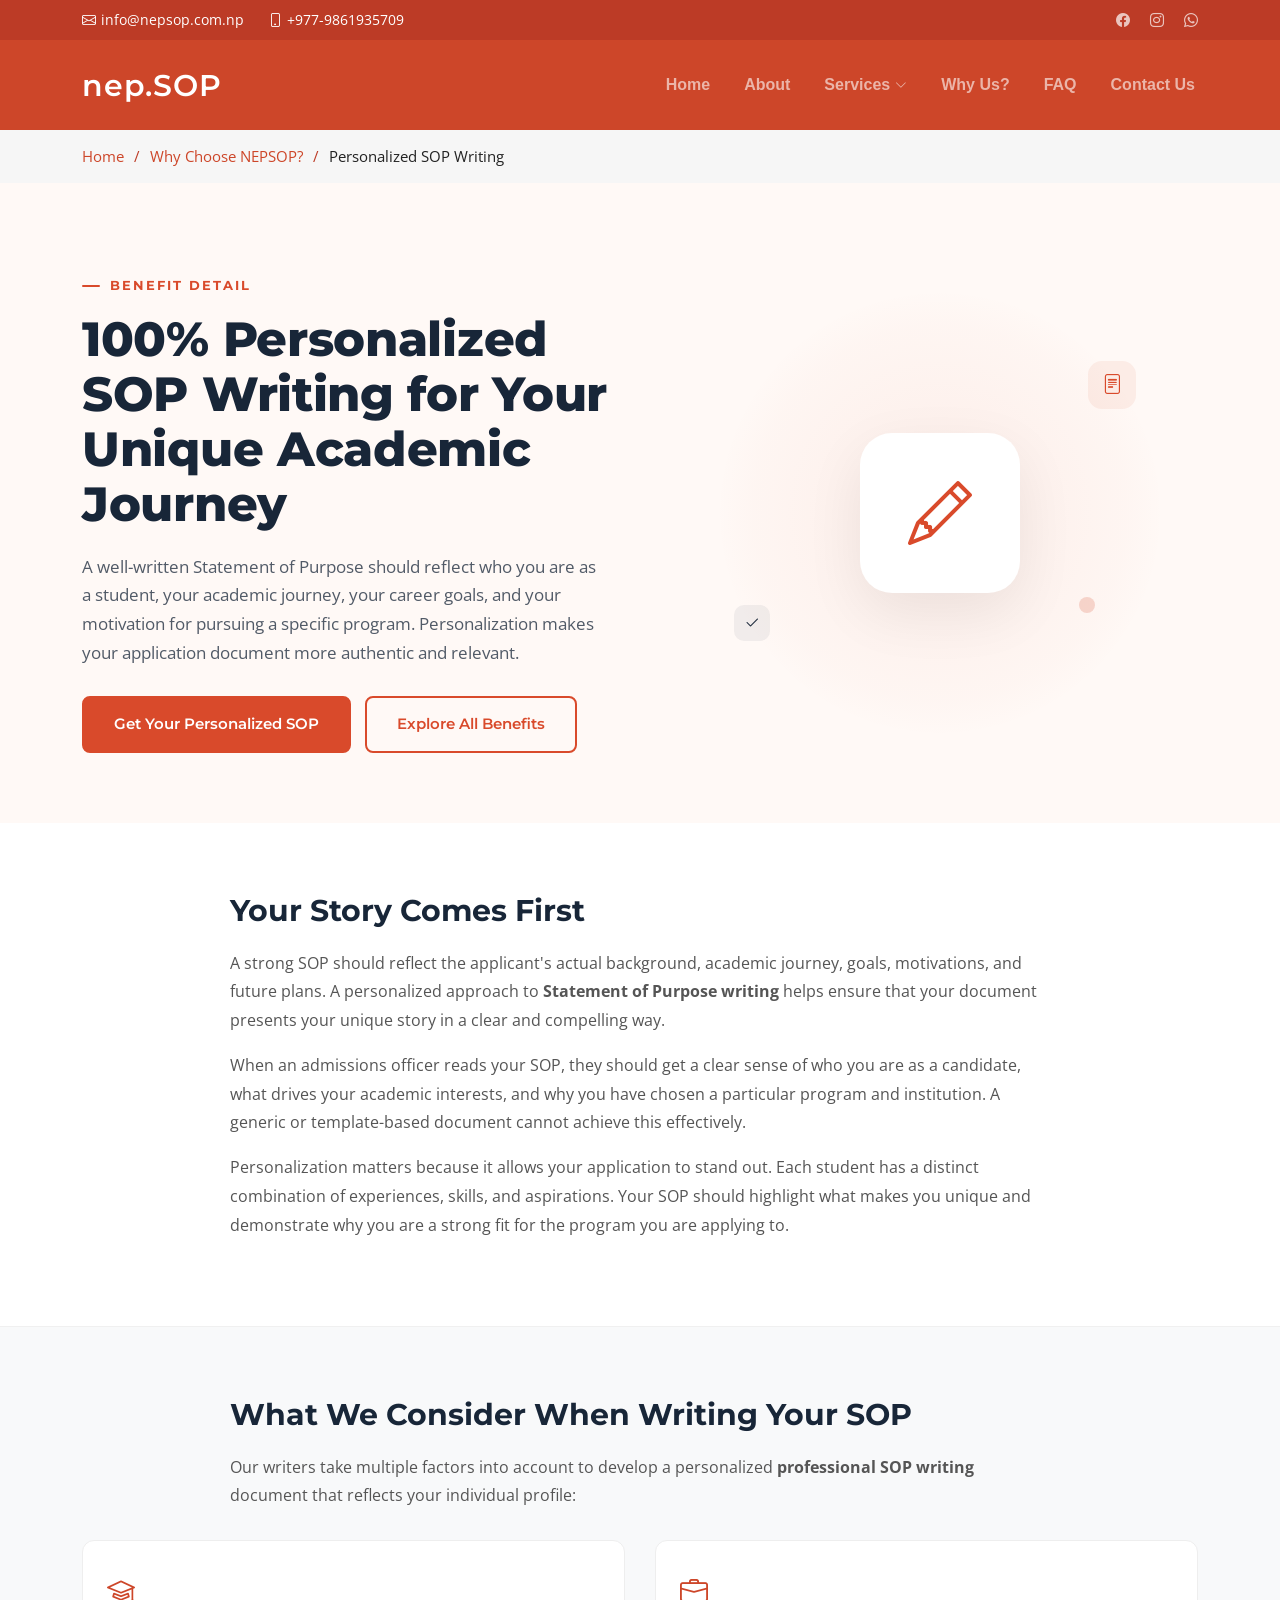
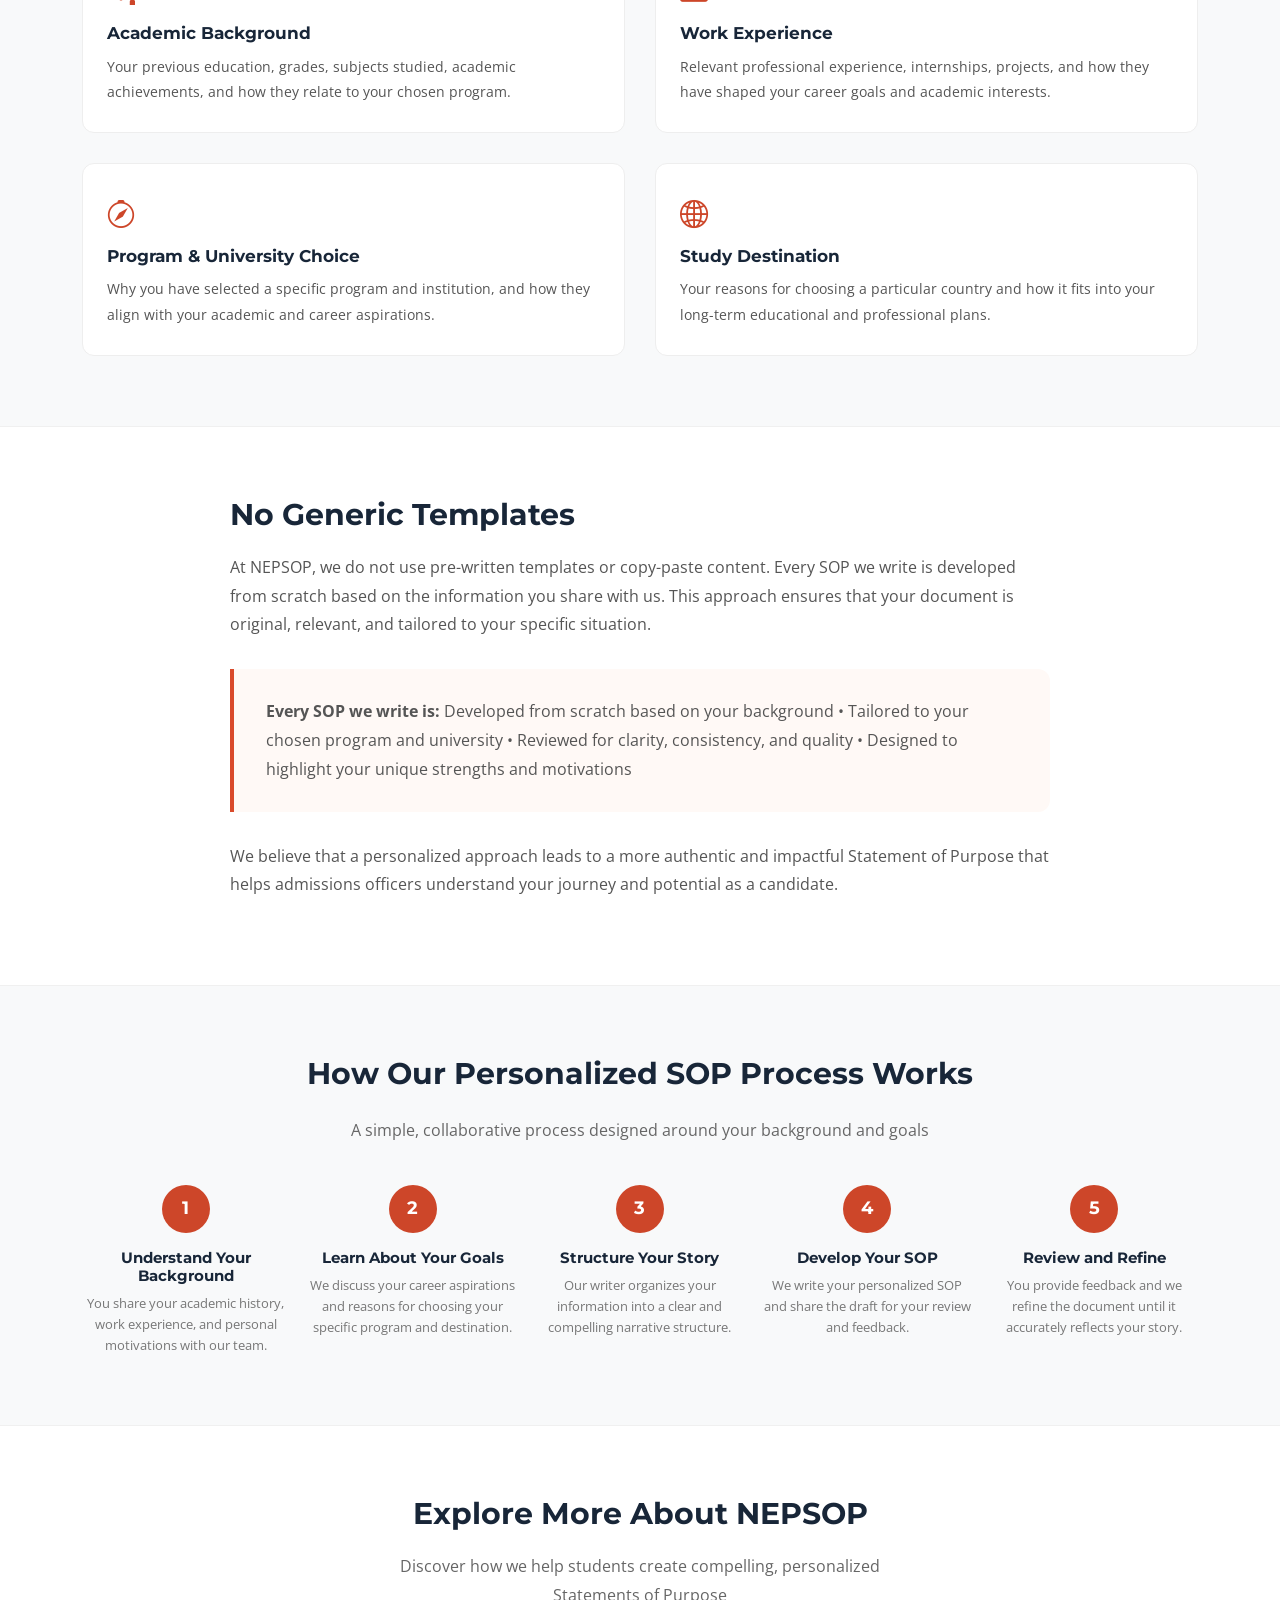
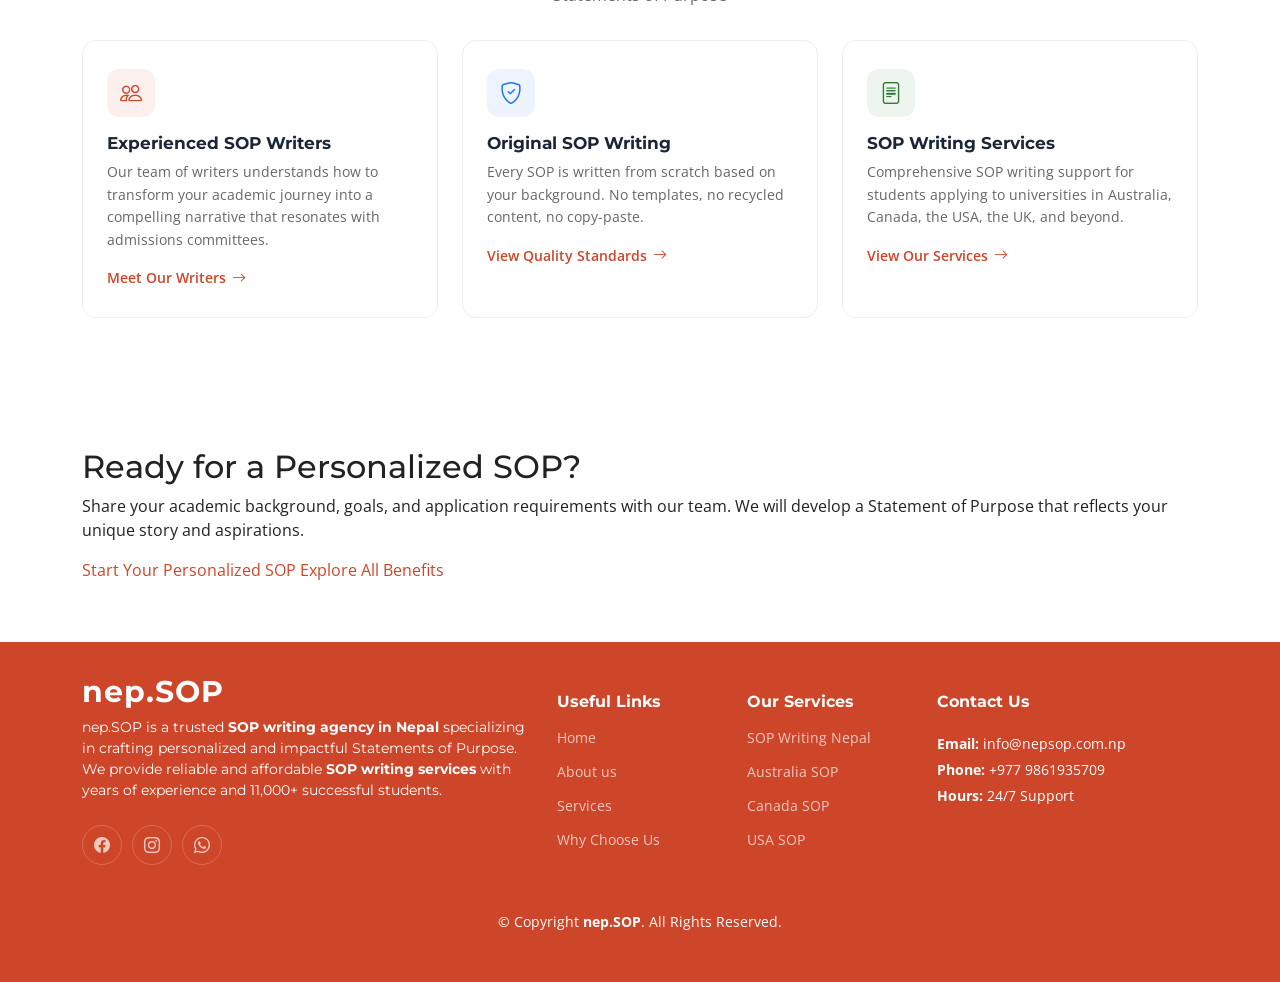
==== commit d3f650cd: "fix: updated email" ====
--- a/100-personalized-sop-writing.html
+++ b/100-personalized-sop-writing.html
@@ -489,7 +489,7 @@
   <section id="topbar" class="topbar d-flex align-items-center">
     <div class="container d-flex justify-content-center justify-content-md-between">
       <div class="contact-info d-flex align-items-center">
-        <i class="bi bi-envelope d-flex align-items-center"><a href="mailto:nep.sop123@gmail.com">nep.sop123@gmail.com</a></i>
+        <i class="bi bi-envelope d-flex align-items-center"><a href="mailto:info@nepsop.com.np">info@nepsop.com.np</a></i>
         <i class="bi bi-phone d-flex align-items-center ms-4"><a href="tel:+977-9861935709">+977-9861935709</a></i>
       </div>
       <div class="social-links d-none d-md-flex align-items-center">
@@ -740,7 +740,7 @@
         <div class="col-lg-3 col-md-12 footer-contact text-center text-md-start">
           <h4>Contact Us</h4>
           <p>
-            <strong>Email:</strong> nep.sop123@gmail.com<br>
+            <strong>Email:</strong> info@nepsop.com.np<br>
             <strong>Phone:</strong> +977 9861935709<br>
             <strong>Hours:</strong> 24/7 Support<br>
           </p>
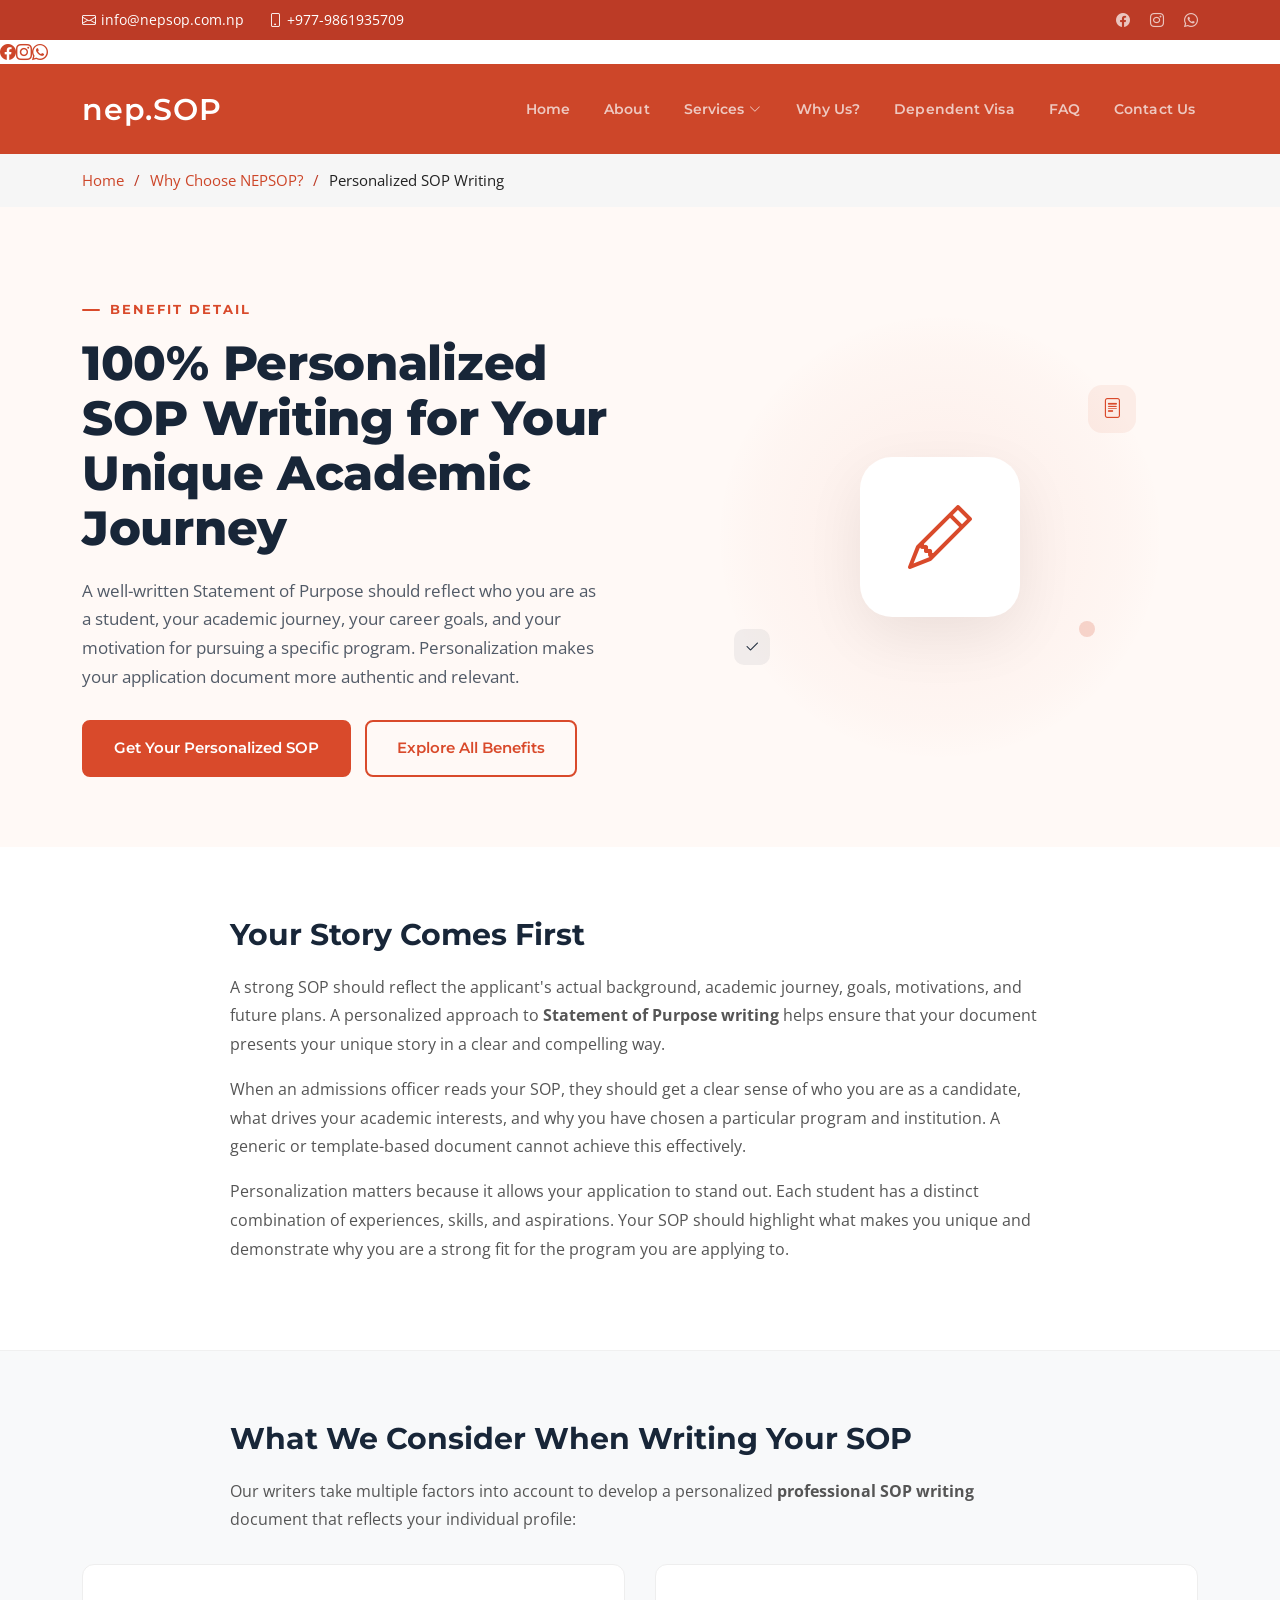
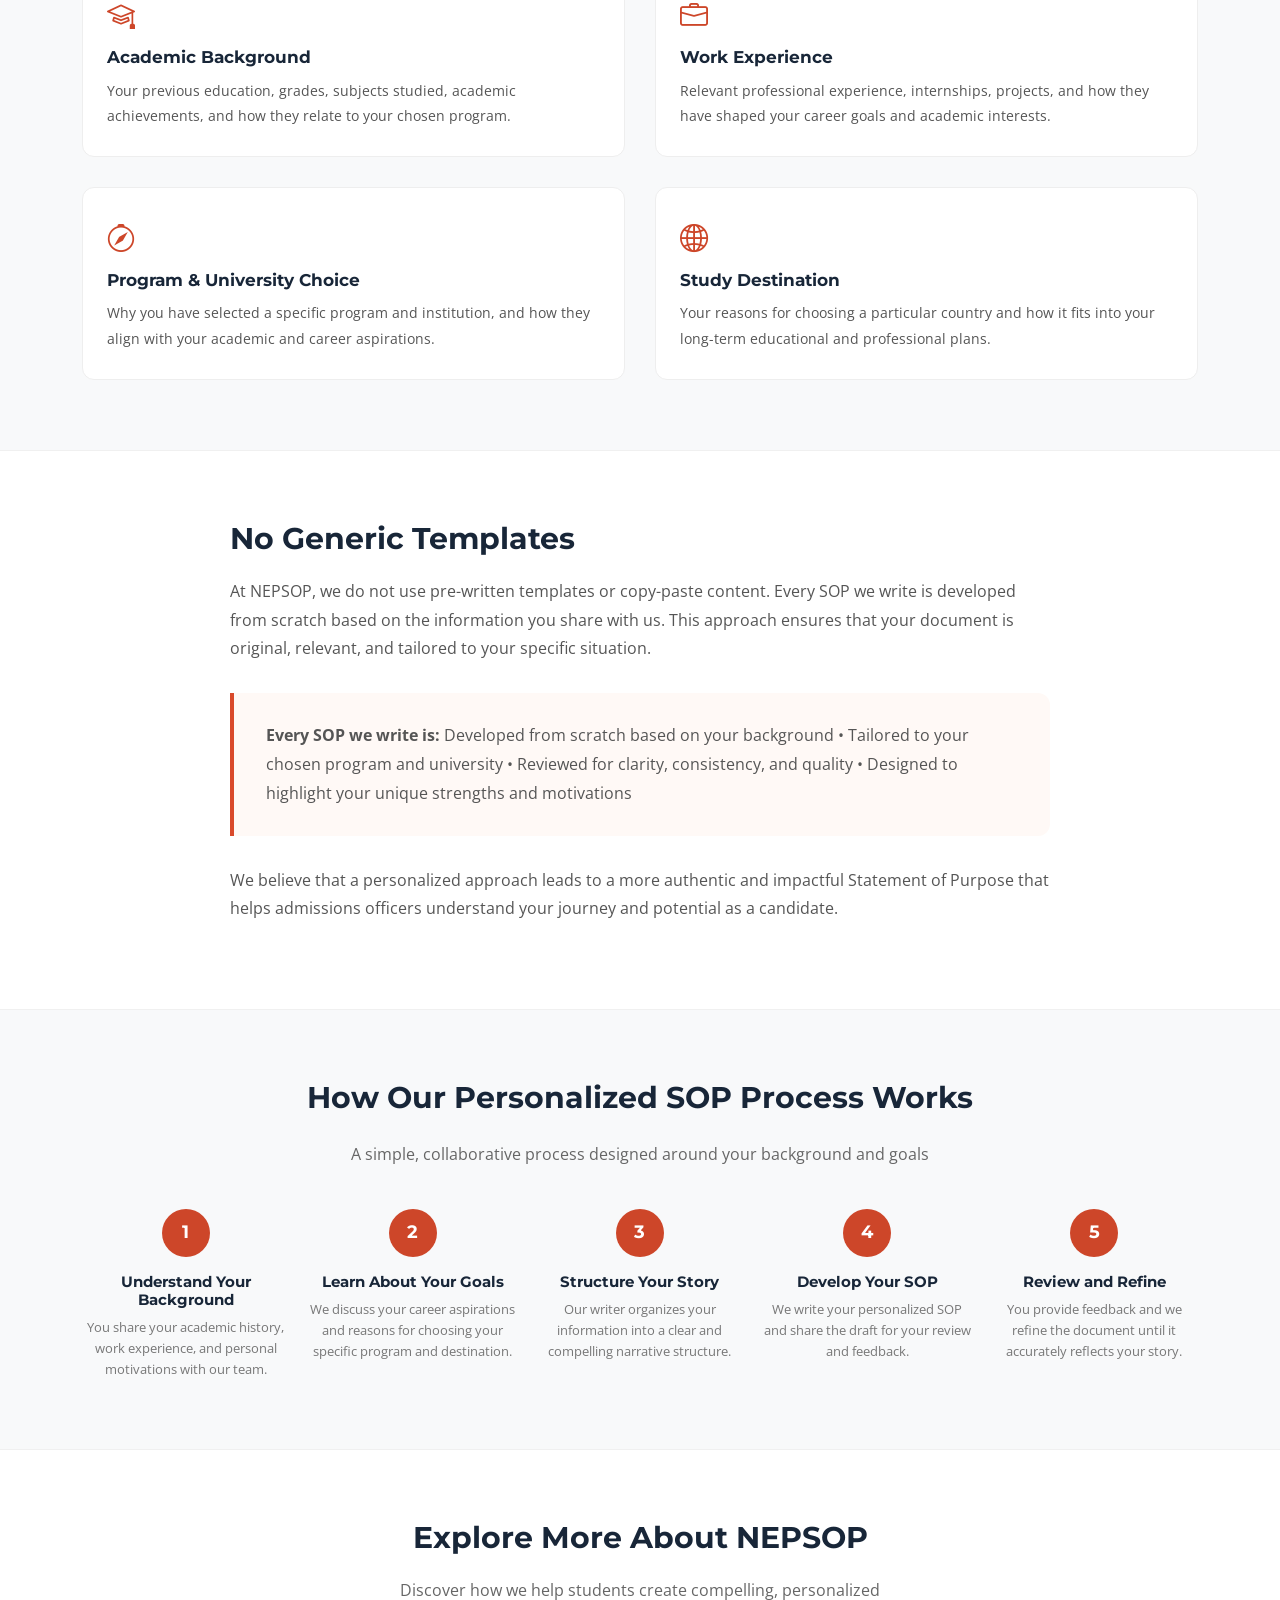
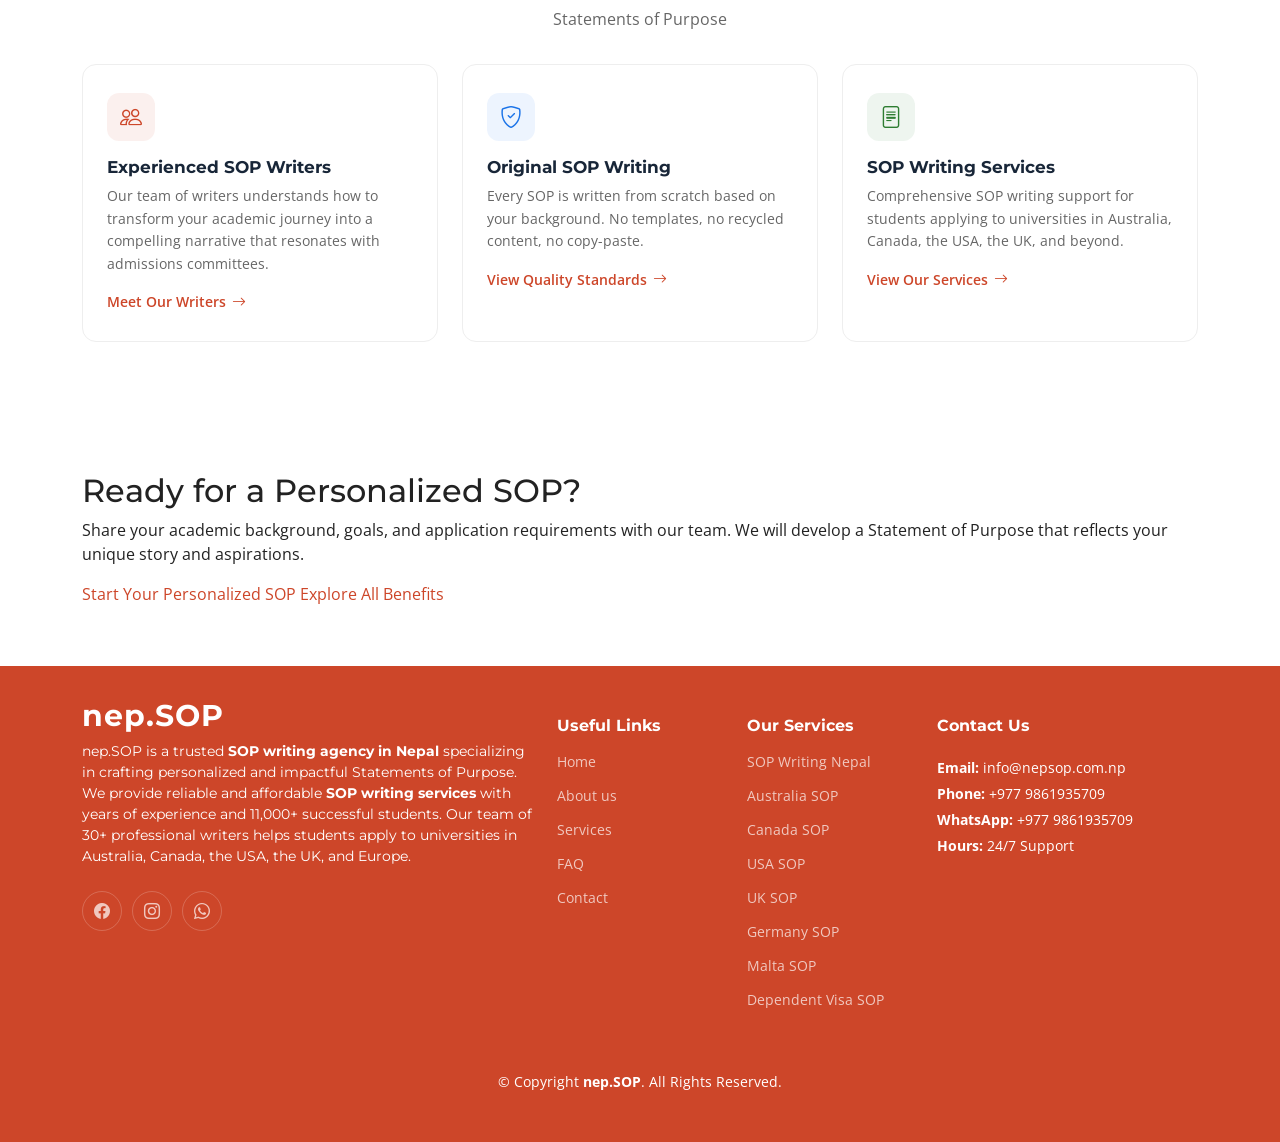
==== commit 18e4a2c6: "feat: created pages for country services section" ====
--- a/100-personalized-sop-writing.html
+++ b/100-personalized-sop-writing.html
@@ -486,10 +486,11 @@
 <body>
 
   <!-- ======= Top Bar ======= -->
-  <section id="topbar" class="topbar d-flex align-items-center">
+    <section id="topbar" class="topbar d-flex align-items-center">
     <div class="container d-flex justify-content-center justify-content-md-between">
       <div class="contact-info d-flex align-items-center">
-        <i class="bi bi-envelope d-flex align-items-center"><a href="mailto:info@nepsop.com.np">info@nepsop.com.np</a></i>
+        <i class="bi bi-envelope d-flex align-items-center"><a
+            href="mailto:info@nepsop.com.np">info@nepsop.com.np</a></i>
         <i class="bi bi-phone d-flex align-items-center ms-4"><a href="tel:+977-9861935709">+977-9861935709</a></i>
       </div>
       <div class="social-links d-none d-md-flex align-items-center">
@@ -498,10 +499,18 @@
         <a href="https://wa.me/9779861935709/?text=Hi%20there!%20Anyone%20up%20for%20help?#" target="_blank" class="whatsapp" aria-label="WhatsApp"><i class="bi bi-whatsapp"></i></a>
       </div>
     </div>
+  </section><!-- End Top Bar -->
+      <div class="social-links d-none d-md-flex align-items-center">
+        <a href="https://www.facebook.com/nep.sopwrite" target="_blank" class="facebook" aria-label="Facebook"><i class="bi bi-facebook"></i></a>
+        <a href="https://www.instagram.com/nep.sop/" target="_blank" class="instagram" aria-label="Instagram"><i class="bi bi-instagram"></i></a>
+        <a href="https://wa.me/9779861935709/?text=Hi%20there!%20Anyone%20up%20for%20help?#" target="_blank" class="whatsapp" aria-label="WhatsApp"><i class="bi bi-whatsapp"></i></a>
+      </div>
+    </div>
   </section>
 
   <!-- ======= Header ======= -->
-  <header id="header" class="header d-flex align-items-center">
+    <header id="header" class="header d-flex align-items-center">
+
     <div class="container-fluid container-xl d-flex align-items-center justify-content-between">
       <a href="index.html" class="logo d-flex align-items-center">
         <span class="logo-text">nep.SOP</span>
@@ -509,24 +518,31 @@
       <nav id="navbar" class="navbar">
         <ul>
           <li><a href="index.html">Home</a></li>
-          <li><a href="index.html#about">About</a></li>
-          <li class="dropdown"><a href="index.html#services"><span>Services</span> <i class="bi bi-chevron-down dropdown-indicator"></i></a>
+          <li><a href="#about">About</a></li>
+          <li class="dropdown"><a href="#services"><span>Services</span> <i class="bi bi-chevron-down dropdown-indicator"></i></a>
             <ul>
               <li><a href="sop-writing-nepal.html">SOP Writing Nepal</a></li>
               <li><a href="australia-sop.html">Australia SOP</a></li>
               <li><a href="canada-sop.html">Canada SOP</a></li>
               <li><a href="usa-sop.html">USA SOP</a></li>
+              <li><a href="uk-sop.html">UK SOP</a></li>
+              <li><a href="germany-sop.html">Germany SOP</a></li>
+              <li><a href="malta-sop.html">Malta SOP</a></li>
             </ul>
           </li>
           <li><a href="why-choose-nepsop.html">Why Us?</a></li>
-          <li><a href="index.html#faq">FAQ</a></li>
-          <li><a href="index.html#contact">Contact Us</a></li>
+          <li><a href="dependent-visa-sop.html">Dependent Visa</a></li>
+
+          <li><a href="#faq">FAQ</a></li>
+          <li><a href="#contact">Contact Us</a></li>
         </ul>
-      </nav>
+      </nav><!-- .navbar -->
+
       <i class="mobile-nav-toggle mobile-nav-show bi bi-list"></i>
-      <i class="mobile-nav-toggle mobile-nav-hide d-none bi bi-x"></i>
+      <i class="mobile-nav-toggle mobile-nav-hide d-none bi bi-x"></i>  
+
     </div>
-  </header>
+  </header><!-- End Header -->
 
   <main id="main">
 
@@ -705,29 +721,33 @@
   </main>
 
   <!-- ======= Footer ======= -->
-  <footer id="footer" class="footer">
+    <footer id="footer" class="footer">
+
     <div class="container">
       <div class="row gy-4">
         <div class="col-lg-5 col-md-12 footer-info">
           <a href="index.html" class="logo d-flex align-items-center">
             <span>nep.SOP</span>
           </a>
-          <p>nep.SOP is a trusted <strong>SOP writing agency in Nepal</strong> specializing in crafting personalized and impactful Statements of Purpose. We provide reliable and affordable <strong>SOP writing services</strong> with years of experience and 11,000+ successful students.</p>
+          <p>nep.SOP is a trusted <strong>SOP writing agency in Nepal</strong> specializing in crafting personalized and impactful Statements of Purpose. We provide reliable and affordable <strong>SOP writing services</strong> with years of experience and 11,000+ successful students. Our team of 30+ professional writers helps students apply to universities in Australia, Canada, the USA, the UK, and Europe.</p>
           <div class="social-links d-flex mt-4">
             <a href="https://www.facebook.com/nep.sopwrite" target="_blank" class="facebook" aria-label="Facebook"><i class="bi bi-facebook"></i></a>
             <a href="https://www.instagram.com/nep.sop/" target="_blank" class="instagram" aria-label="Instagram"><i class="bi bi-instagram"></i></a>
             <a href="https://wa.me/9779861935709/?text=Hi%20there!%20Anyone%20up%20for%20help?#" target="_blank" class="whatsapp" aria-label="WhatsApp"><i class="bi bi-whatsapp"></i></a>
           </div>
         </div>
+
         <div class="col-lg-2 col-6 footer-links">
           <h4>Useful Links</h4>
           <ul>
             <li><a href="index.html">Home</a></li>
-            <li><a href="index.html#about">About us</a></li>
-            <li><a href="index.html#services">Services</a></li>
-            <li><a href="why-choose-nepsop.html">Why Choose Us</a></li>
+            <li><a href="#about">About us</a></li>
+            <li><a href="#services">Services</a></li>
+            <li><a href="#faq">FAQ</a></li>
+            <li><a href="#contact">Contact</a></li>
           </ul>
         </div>
+
         <div class="col-lg-2 col-6 footer-links">
           <h4>Our Services</h4>
           <ul>
@@ -735,26 +755,35 @@
             <li><a href="australia-sop.html">Australia SOP</a></li>
             <li><a href="canada-sop.html">Canada SOP</a></li>
             <li><a href="usa-sop.html">USA SOP</a></li>
+            <li><a href="uk-sop.html">UK SOP</a></li>
+            <li><a href="germany-sop.html">Germany SOP</a></li>
+            <li><a href="malta-sop.html">Malta SOP</a></li>
+            <li><a href="dependent-visa-sop.html">Dependent Visa SOP</a></li>
           </ul>
         </div>
+
         <div class="col-lg-3 col-md-12 footer-contact text-center text-md-start">
           <h4>Contact Us</h4>
           <p>
             <strong>Email:</strong> info@nepsop.com.np<br>
             <strong>Phone:</strong> +977 9861935709<br>
+            <strong>WhatsApp:</strong> <a href="https://wa.me/9779861935709" style="color: #fff;">+977 9861935709</a><br>
             <strong>Hours:</strong> 24/7 Support<br>
           </p>
         </div>
+
       </div>
     </div>
+
     <div class="container mt-4">
       <div class="copyright">
         &copy; Copyright <strong><span>nep.SOP</span></strong>. All Rights Reserved.
       </div>
     </div>
-  </footer>
-
+
+  </footer><!-- End Footer -->
   <a href="#" class="scroll-top d-flex align-items-center justify-content-center"><i class="bi bi-arrow-up-short"></i></a>
+
   <div id="preloader"></div>
 
   <script src="assets/vendor/bootstrap/js/bootstrap.bundle.min.js"></script>
--- a/assets/css/main.css
+++ b/assets/css/main.css
@@ -268,7 +268,7 @@
   font-weight: 600;
   letter-spacing: 0.8px;
   color: #fff;
-  font-family: var(--font-primary);
+  font-family: 'Montserrat', sans-serif;
 }
 
 .header .logo h1 span {
@@ -309,19 +309,22 @@
   }
 
   .navbar a,
-  .navbar a:focus {
-    display: flex;
-    align-items: center;
-    justify-content: space-between;
-    padding: 0 3px;
-    font-family: var(--font-secondary);
-    font-size: 16px;
-    font-weight: 600;
-    color: rgba(255, 255, 255, 0.6);
-    white-space: nowrap;
-    transition: 0.3s;
-    position: relative;
-  }
+.navbar a:focus {
+  display: flex;
+  align-items: center;
+  justify-content: space-between;
+  padding: 0 3px;
+
+  font-family: 'Montserrat', sans-serif;
+  font-size: 14px;
+  font-weight: 600;
+  letter-spacing: 0.1px;
+
+  color: rgba(251, 251, 251, 0.72);
+  white-space: nowrap;
+  transition: 0.3s;
+  position: relative;
+}
 
   .navbar a i,
   .navbar a:focus i {
@@ -377,13 +380,14 @@
     min-width: 200px;
   }
 
-  .navbar .dropdown ul a {
-    padding: 10px 20px;
-    font-size: 15px;
-    text-transform: none;
-    font-weight: 600;
-    color: #006a5d;
-  }
+ .navbar .dropdown ul a {
+  padding: 10px 20px;
+  font-family: 'Montserrat', sans-serif;
+  font-size: 13px;
+  text-transform: none;
+  font-weight: 500;
+  color: #000000;
+}
 
   .navbar .dropdown ul a i {
     font-size: 12px;
@@ -1535,6 +1539,7 @@
 /*--------------------------------------------------------------
 # Frequently Asked Questions Section
 --------------------------------------------------------------*/
+.faq .content h2,
 .faq .content h3 {
   font-weight: 400;
   font-size: 34px;
@@ -2051,7 +2056,7 @@
   width: 100%;
   position: relative;
   background: var(--color-primary);
-  padding: 60px 0 0 0;
+  padding: 60px 0 70px;
 }
 
 @media (min-width: 1365px) {
@@ -2060,6 +2065,7 @@
   }
 }
 
+.hero h1,
 .hero h2 {
   font-size: 48px;
   font-weight: 700;
@@ -2120,6 +2126,7 @@
 }
 
 @media (max-width: 640px) {
+  .hero h1,
   .hero h2 {
     font-size: 36px;
   }
@@ -2699,4 +2706,479 @@
   .contact .box-form{
     width: 100%;
   }
+}
+
+/*--------------------------------------------------------------
+# Hero Trust Grid (compact 2x2 credibility row under the H1)
+--------------------------------------------------------------*/
+.hero .hero-trust-grid {
+  display: grid;
+  grid-template-columns: repeat(2, minmax(0, 1fr));
+  gap: 22px 38px;
+  max-width: 560px;
+  margin-bottom: 34px;
+}
+
+.hero .hero-trust-item {
+  display: flex;
+  align-items: center;
+  gap: 12px;
+  min-width: 0;
+}
+
+.hero .hero-trust-icon {
+  flex: none;
+  font-size: 22px;
+  line-height: 0;
+  color: #ffd8cb; /* light tint of the NEPSOP brand red/orange */
+}
+
+.hero .hero-trust-copy {
+  min-width: 0;
+}
+
+.hero .hero-trust-value {
+  font-family: var(--font-primary);
+  font-size: 26px;
+  font-weight: 700;
+  line-height: 1.15;
+  color: #fff;
+  white-space: nowrap;
+  margin-bottom: 2px;
+}
+
+.hero .hero-trust-label {
+  font-size: 13px;
+  font-weight: 500;
+  line-height: 1.4;
+  letter-spacing: 0.2px;
+  color: rgba(255, 255, 255, 0.85);
+  margin-bottom: 0;
+}
+
+@media (max-width: 991px) {
+  .hero .hero-trust-grid {
+    margin-left: auto;
+    margin-right: auto;
+  }
+}
+
+@media (max-width: 575px) {
+  .hero .hero-trust-grid {
+    gap: 18px 26px;
+    margin-bottom: 30px;
+  }
+
+  .hero .hero-trust-icon {
+    font-size: 19px;
+  }
+
+  .hero .hero-trust-value {
+    font-size: 22px;
+  }
+
+  .hero .hero-trust-label {
+    font-size: 12px;
+  }
+}
+
+/*--------------------------------------------------------------
+# Professional SOP & Assignment Writing Services Section
+--------------------------------------------------------------*/
+.expert-services-section {
+  padding: 90px 0;
+  background-color: #fff;
+}
+
+/* Header */
+.expert-services-section .expert-header {
+  text-align: left;
+  max-width: 920px;
+  margin-bottom: 46px;
+}
+
+.expert-services-section .expert-eyebrow {
+  display: block;
+  font-family: var(--font-primary);
+  font-size: 13px;
+  font-weight: 700;
+  letter-spacing: 4px;
+  text-transform: uppercase;
+  color: #D94A2B;
+  margin-bottom: 14px;
+}
+
+.expert-services-section .expert-accent {
+  display: block;
+  width: 64px;
+  height: 3px;
+  border-radius: 2px;
+  background: var(--color-primary);
+  margin: 0 0 22px 0;
+}
+
+.expert-services-section .expert-heading {
+  font-size: 40px;
+  font-weight: 700;
+  color: #182638;
+  line-height: 1.2;
+  margin: 0;
+}
+
+/* Body copy */
+.expert-services-section .expert-body {
+  max-width: 920px;
+}
+
+.expert-services-section .expert-text {
+  font-size: 16px;
+  line-height: 1.8;
+  color: #4d5560;
+  margin-bottom: 28px;
+}
+
+.expert-services-section .expert-text:last-of-type {
+  margin-bottom: 0;
+}
+
+.expert-services-section .expert-text strong {
+  color: #182638;
+  font-weight: 600;
+}
+
+/* Three Pillars of SOP Services */
+.pillars-section {
+  margin-top: 56px;
+}
+
+.pillars-header {
+  max-width: 920px;
+  margin-bottom: 40px;
+}
+
+.pillars-heading {
+  font-size: 28px;
+  font-weight: 700;
+  color: #182638;
+  margin-bottom: 10px;
+}
+
+.pillars-subtitle {
+  font-size: 16px;
+  line-height: 1.7;
+  color: #4d5560;
+  margin-bottom: 0;
+}
+
+/* Pillar Cards */
+.pillar-card {
+  background: #fff;
+  border: 1px solid #e8e8e8;
+  border-top: 3px solid var(--color-primary);
+  border-radius: 18px;
+  padding: 36px 32px 34px;
+  height: 100%;
+  box-shadow: 0 2px 12px rgba(0, 0, 0, 0.04);
+  transition: transform 0.28s ease, box-shadow 0.28s ease, border-top-color 0.28s ease;
+  position: relative;
+}
+
+.pillar-card:hover {
+  transform: translateY(-6px);
+  box-shadow: 0 12px 32px rgba(205, 70, 41, 0.14);
+  border-top-color: #b83d23;
+}
+
+.pillar-card-top {
+  display: flex;
+  align-items: center;
+  justify-content: space-between;
+  margin-bottom: 20px;
+}
+
+.pillar-number {
+  font-family: var(--font-primary);
+  font-size: 48px;
+  font-weight: 700;
+  color: rgba(205, 70, 41, 0.12);
+  line-height: 1;
+  letter-spacing: -1px;
+}
+
+.pillar-icon {
+  font-size: 28px;
+  color: var(--color-primary);
+  line-height: 0;
+}
+
+.pillar-title {
+  font-family: var(--font-primary);
+  font-size: 18px;
+  font-weight: 700;
+  color: #182638;
+  margin-bottom: 10px;
+}
+
+.pillar-description {
+  font-size: 15px;
+  line-height: 1.7;
+  color: #5f6773;
+  margin-bottom: 0;
+}
+
+/* CTA */
+.expert-services-section .expert-cta-wrap {
+  margin-top: 46px;
+}
+
+.expert-services-section .expert-cta {
+  display: inline-flex;
+  align-items: center;
+  gap: 8px;
+  font-family: var(--font-primary);
+  font-weight: 600;
+  font-size: 15px;
+  color: #fff;
+  background: var(--color-primary);
+  padding: 14px 34px;
+  border-radius: 8px;
+  border: 2px solid var(--color-primary);
+  transition: all 0.3s ease;
+}
+
+.expert-services-section .expert-cta i {
+  font-size: 16px;
+  transition: transform 0.3s ease;
+}
+
+.expert-services-section .expert-cta:hover {
+  background: #b83d23;
+  border-color: #b83d23;
+  color: #fff;
+  transform: translateY(-2px);
+  box-shadow: 0 8px 24px rgba(205, 70, 41, 0.28);
+}
+
+.expert-services-section .expert-cta:hover i {
+  transform: translateX(4px);
+}
+
+/* Responsive */
+@media (max-width: 991px) {
+  .expert-services-section {
+    padding: 70px 0;
+  }
+
+  .expert-services-section .expert-heading {
+    font-size: 32px;
+  }
+
+  .pillars-heading {
+    font-size: 24px;
+  }
+}
+
+@media (max-width: 767px) {
+  .expert-services-section {
+    padding: 56px 0;
+  }
+
+  .expert-services-section .expert-header {
+    margin-bottom: 36px;
+  }
+
+  .expert-services-section .expert-heading {
+    font-size: 27px;
+  }
+
+  .pillars-section {
+    margin-top: 44px;
+  }
+
+  .pillars-heading {
+    font-size: 22px;
+  }
+
+  .pillar-card {
+    padding: 28px 24px;
+  }
+
+  .pillar-number {
+    font-size: 40px;
+  }
+}
+
+@media (max-width: 575px) {
+  .expert-services-section {
+    padding: 48px 0;
+  }
+
+  .expert-services-section .expert-header {
+    margin-bottom: 32px;
+  }
+
+  .expert-services-section .expert-heading {
+    font-size: 24px;
+  }
+
+  .expert-services-section .expert-text {
+    font-size: 15px;
+  }
+
+  .pillars-heading {
+    font-size: 20px;
+  }
+
+  .pillar-card {
+    padding: 24px 20px;
+  }
+
+  .pillar-number {
+    font-size: 36px;
+  }
+
+  .pillar-icon {
+    font-size: 24px;
+  }
+
+  .pillar-title {
+    font-size: 17px;
+  }
+
+  .pillar-description {
+    font-size: 14px;
+  }
+
+  .expert-services-section .expert-cta {
+    width: 100%;
+    justify-content: center;
+  }
+}
+
+/*--------------------------------------------------------------
+# About NEPSOP Section
+--------------------------------------------------------------*/
+.about-nepsop {
+  padding: 80px 0;
+}
+
+.about-nepsop .about-eyebrow {
+  display: inline-block;
+  font-family: var(--font-primary);
+  font-size: 12px;
+  font-weight: 700;
+  letter-spacing: 3.5px;
+  text-transform: uppercase;
+  color: #D94A2B;
+  margin-bottom: 12px;
+}
+
+.about-nepsop .section-header {
+  padding-bottom: 50px;
+}
+
+.about-nepsop .about-img-wrap {
+  position: relative;
+}
+
+/* .about-nepsop .about-img {
+  border-radius: 12px;
+  box-shadow: 0 4px 24px rgba(0, 0, 0, 0.06);
+} */
+
+.about-nepsop .about-text {
+  font-size: 15.5px;
+  line-height: 1.75;
+  color: #555;
+  margin-bottom: 16px;
+  text-align: justify;
+}
+
+.about-nepsop .about-text strong {
+  color: #182638;
+  font-weight: 600;
+}
+
+.about-nepsop .about-list {
+  list-style: none;
+  padding: 0;
+  margin: 26px 0 30px;
+  display: grid;
+  grid-template-columns: 1fr 1fr;
+  gap: 12px 24px;
+}
+
+.about-nepsop .about-list li {
+  display: flex;
+  align-items: center;
+  gap: 10px;
+  font-size: 14.5px;
+  font-weight: 500;
+  color: #333;
+}
+
+.about-nepsop .about-list li i {
+  color: var(--color-primary);
+  font-size: 18px;
+  flex-shrink: 0;
+  line-height: 0;
+}
+
+.about-nepsop .about-cta {
+  display: inline-flex;
+  align-items: center;
+  gap: 8px;
+  font-family: var(--font-primary);
+  font-weight: 600;
+  font-size: 15px;
+  color: #fff;
+  background: var(--color-primary);
+  padding: 13px 30px;
+  border-radius: 50px;
+  border: 2px solid var(--color-primary);
+  transition: all 0.3s ease;
+}
+
+.about-nepsop .about-cta i {
+  font-size: 16px;
+  transition: transform 0.3s ease;
+}
+
+.about-nepsop .about-cta:hover {
+  background: #b83d23;
+  border-color: #b83d23;
+  color: #fff;
+  transform: translateY(-2px);
+  box-shadow: 0 6px 20px rgba(205, 70, 41, 0.25);
+}
+
+.about-nepsop .about-cta:hover i {
+  transform: translateX(4px);
+}
+
+@media (max-width: 991px) {
+  .about-nepsop {
+    padding: 60px 0;
+  }
+}
+
+@media (max-width: 767px) {
+  .about-nepsop {
+    padding: 50px 0;
+  }
+
+  .about-nepsop .about-list {
+    gap: 10px 16px;
+  }
+}
+
+@media (max-width: 575px) {
+  .about-nepsop .about-list {
+    grid-template-columns: 1fr;
+  }
+
+  .about-nepsop .about-cta {
+    width: 100%;
+    justify-content: center;
+  }
 }
